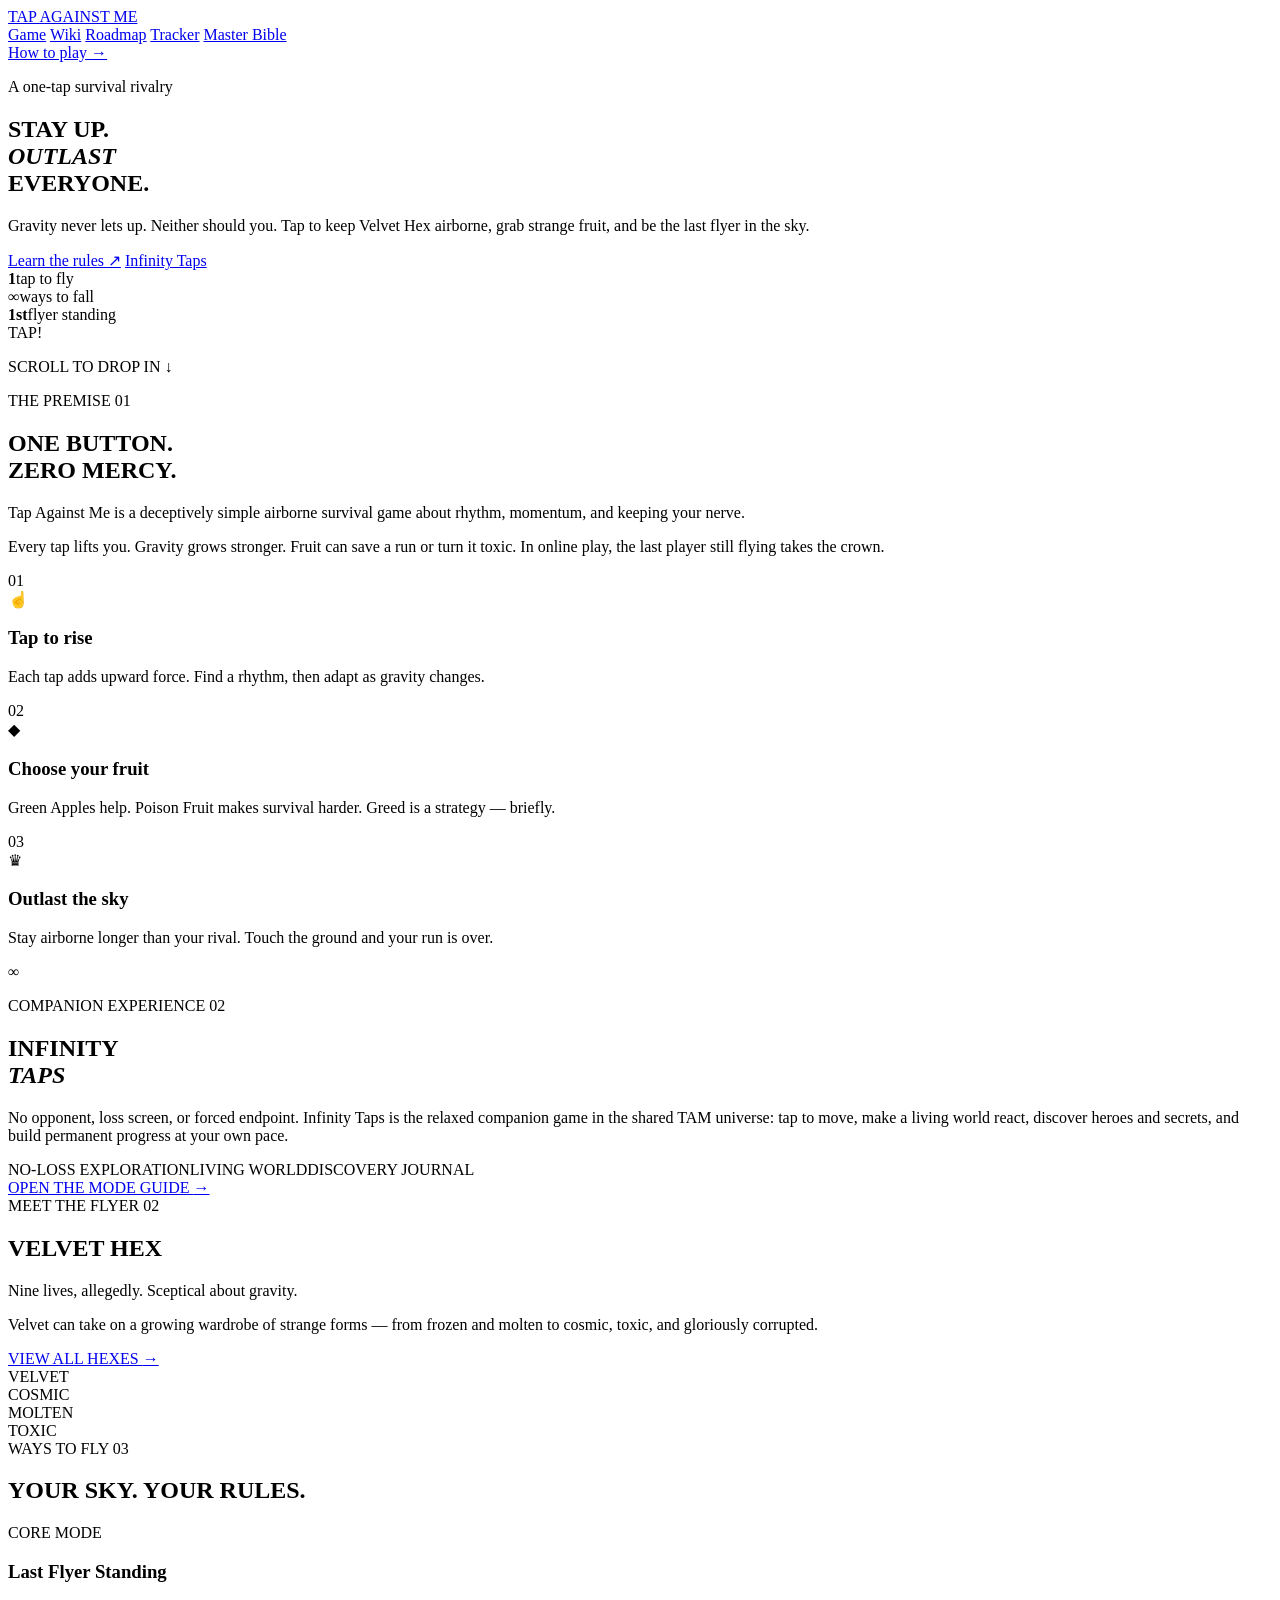
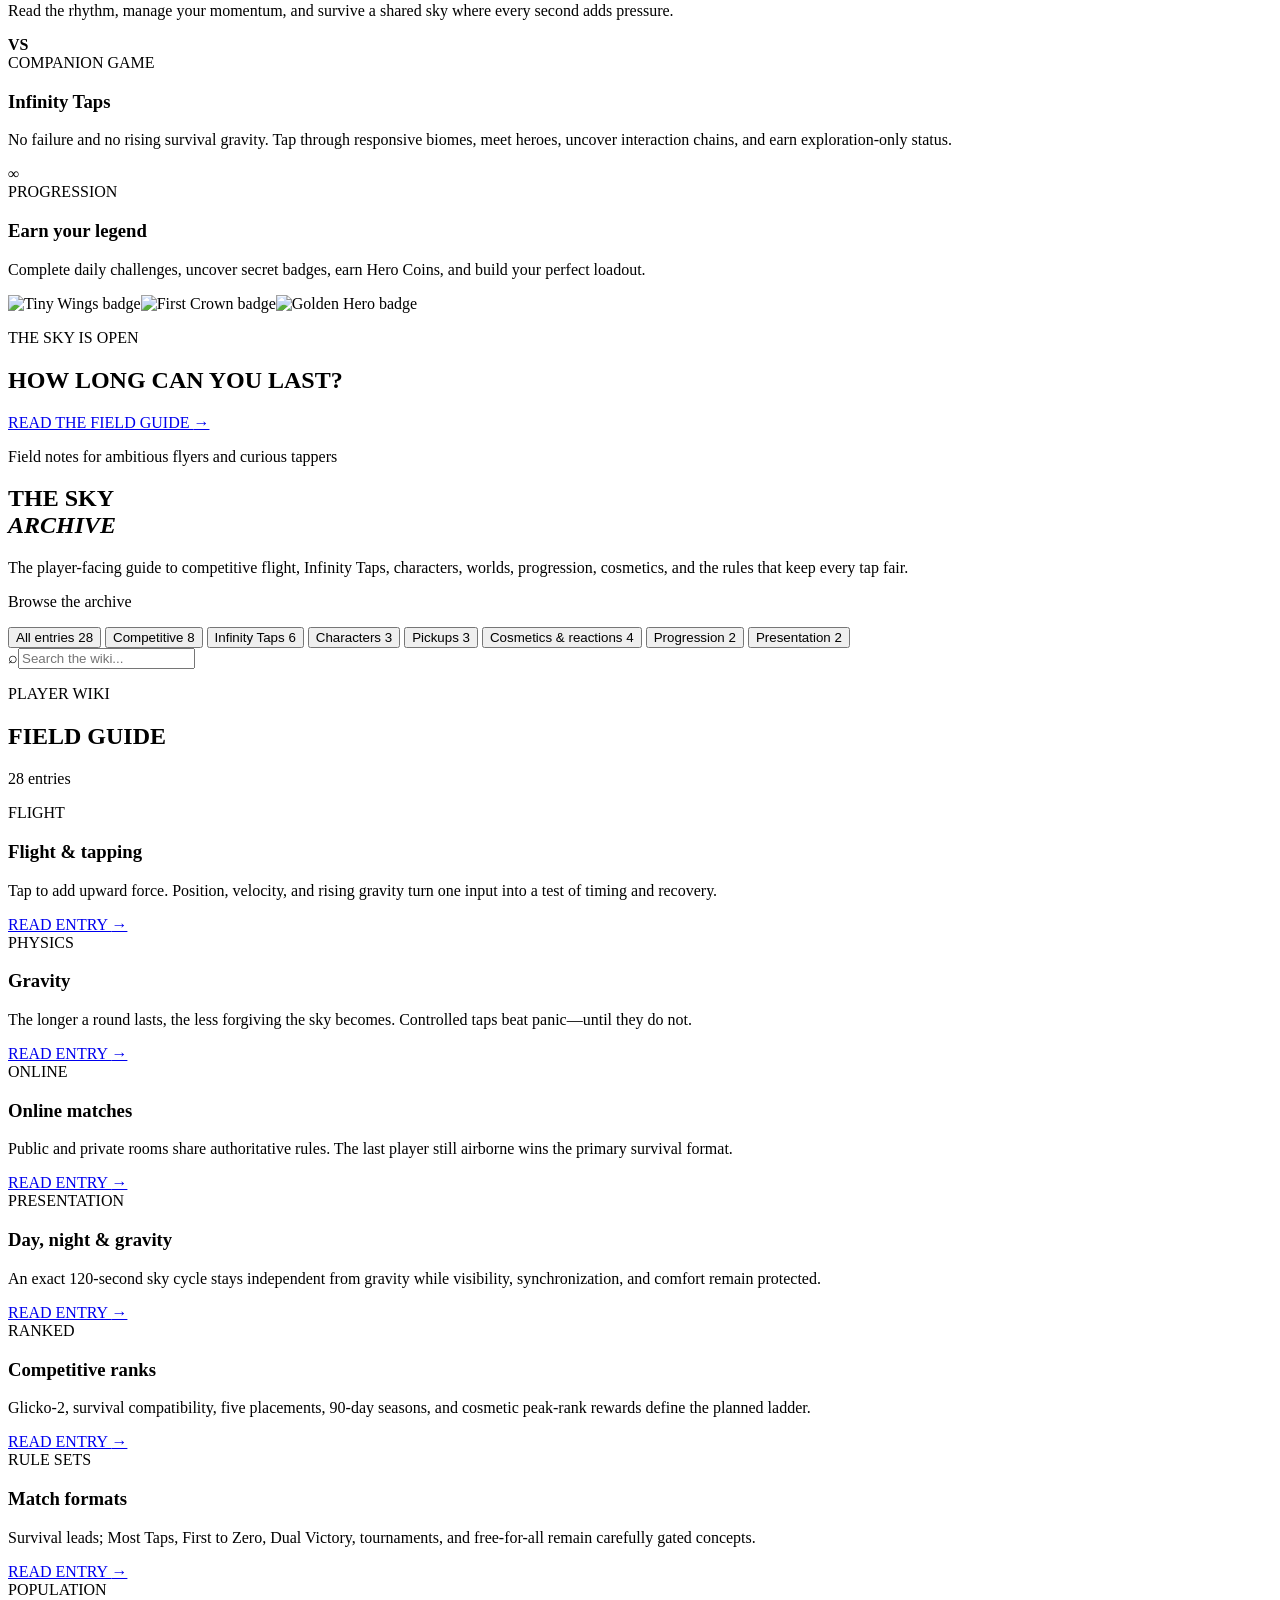
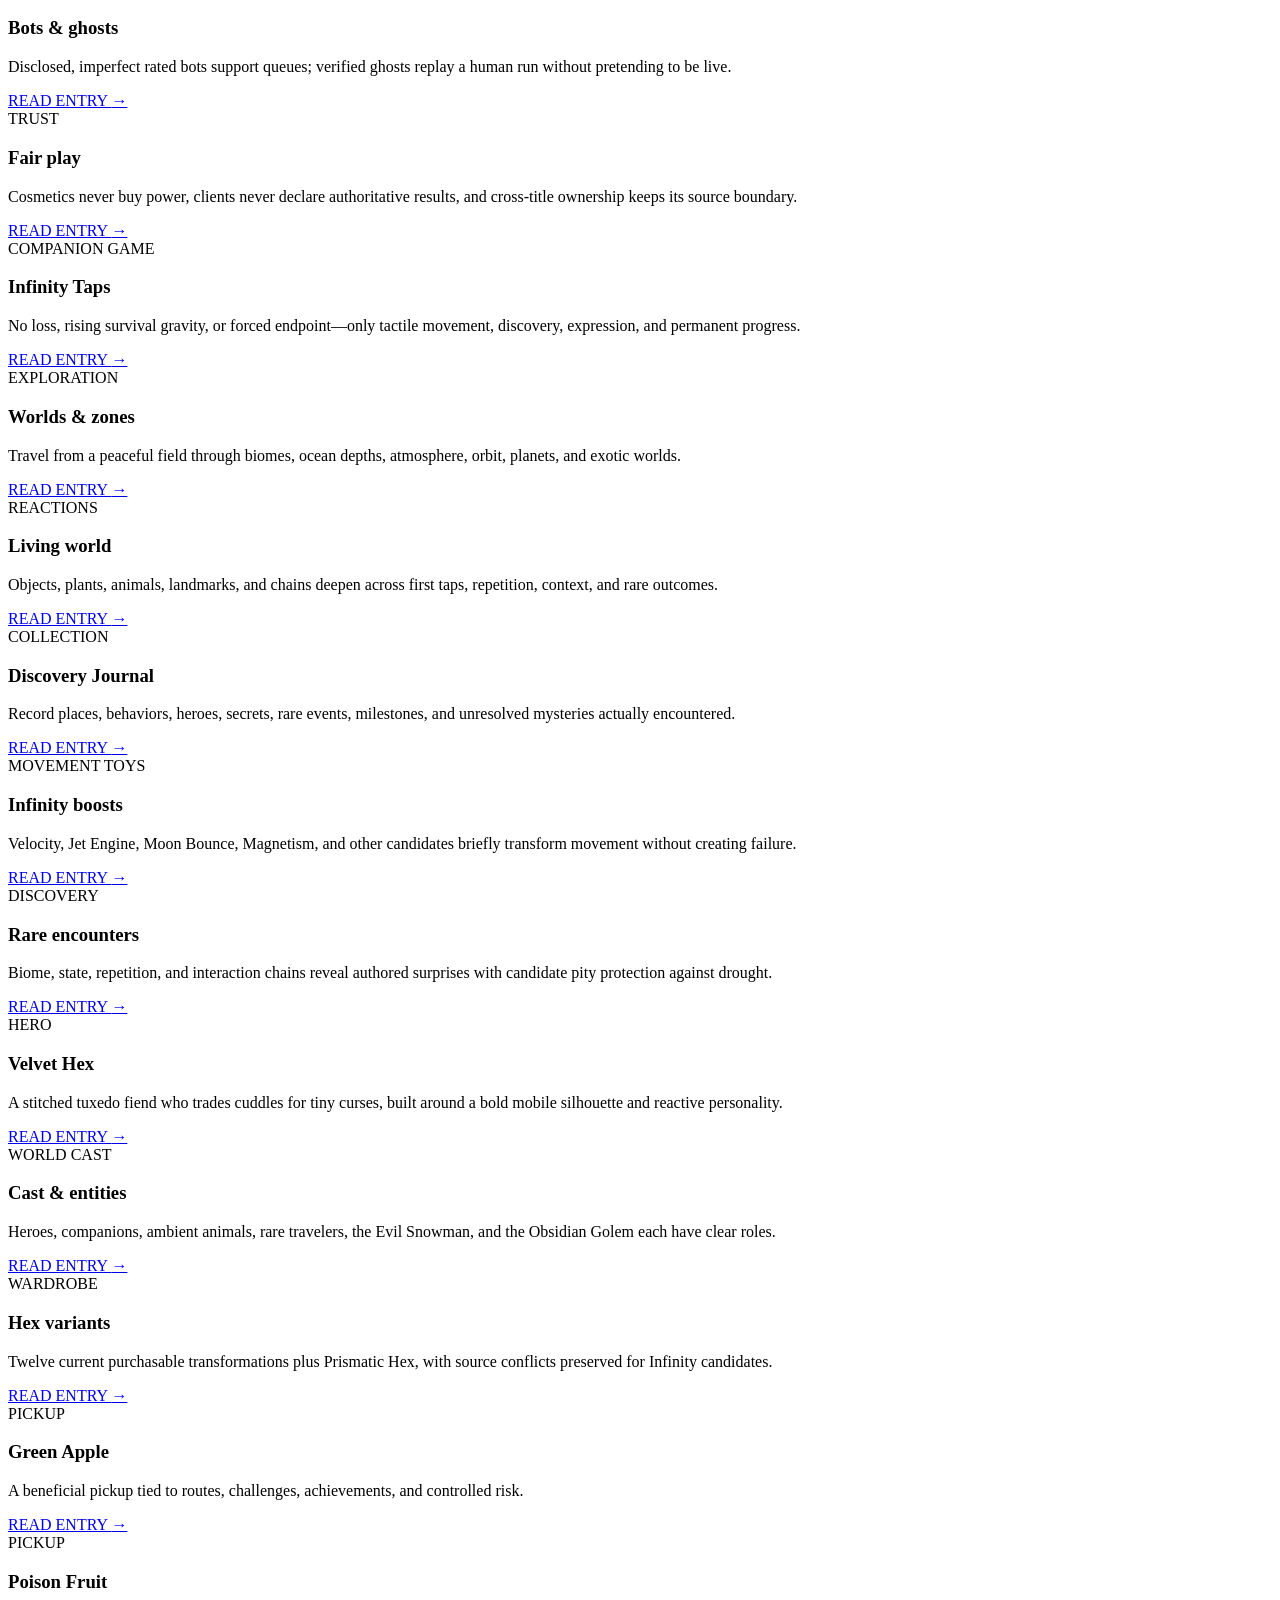
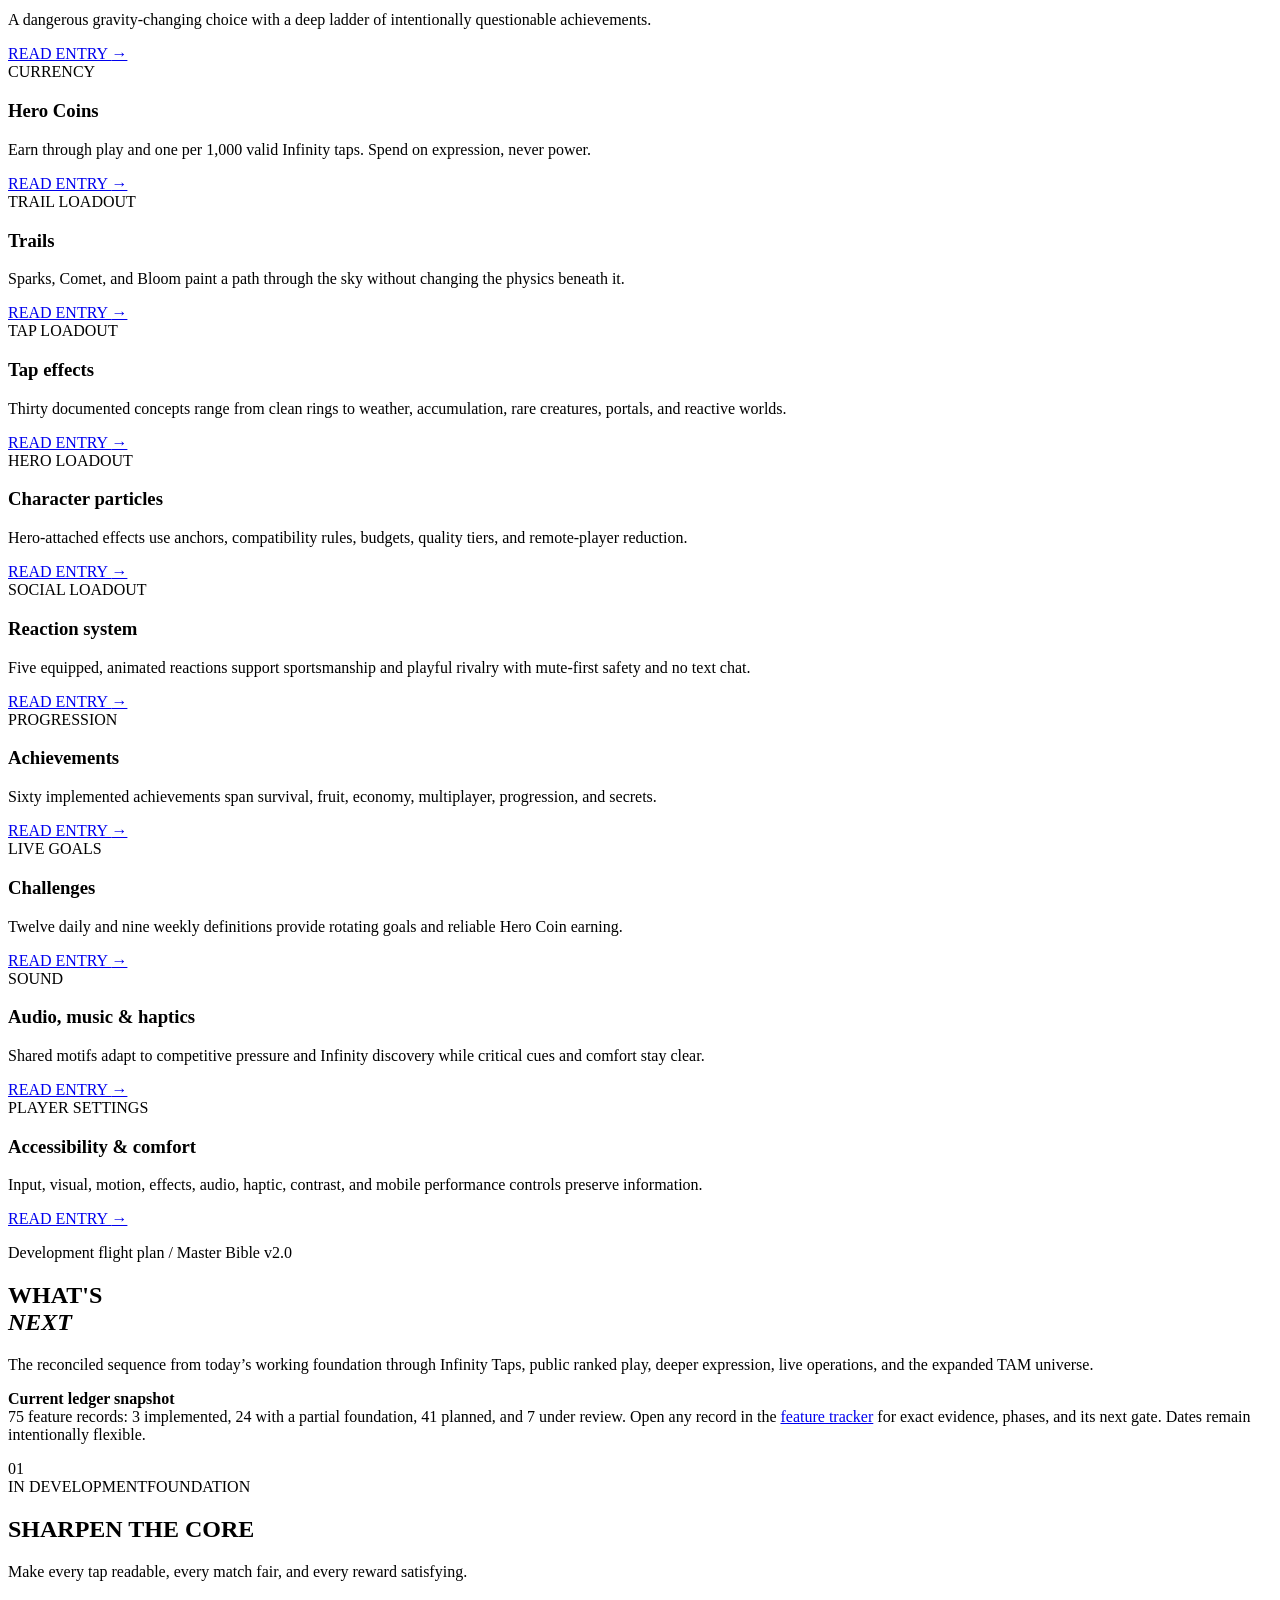
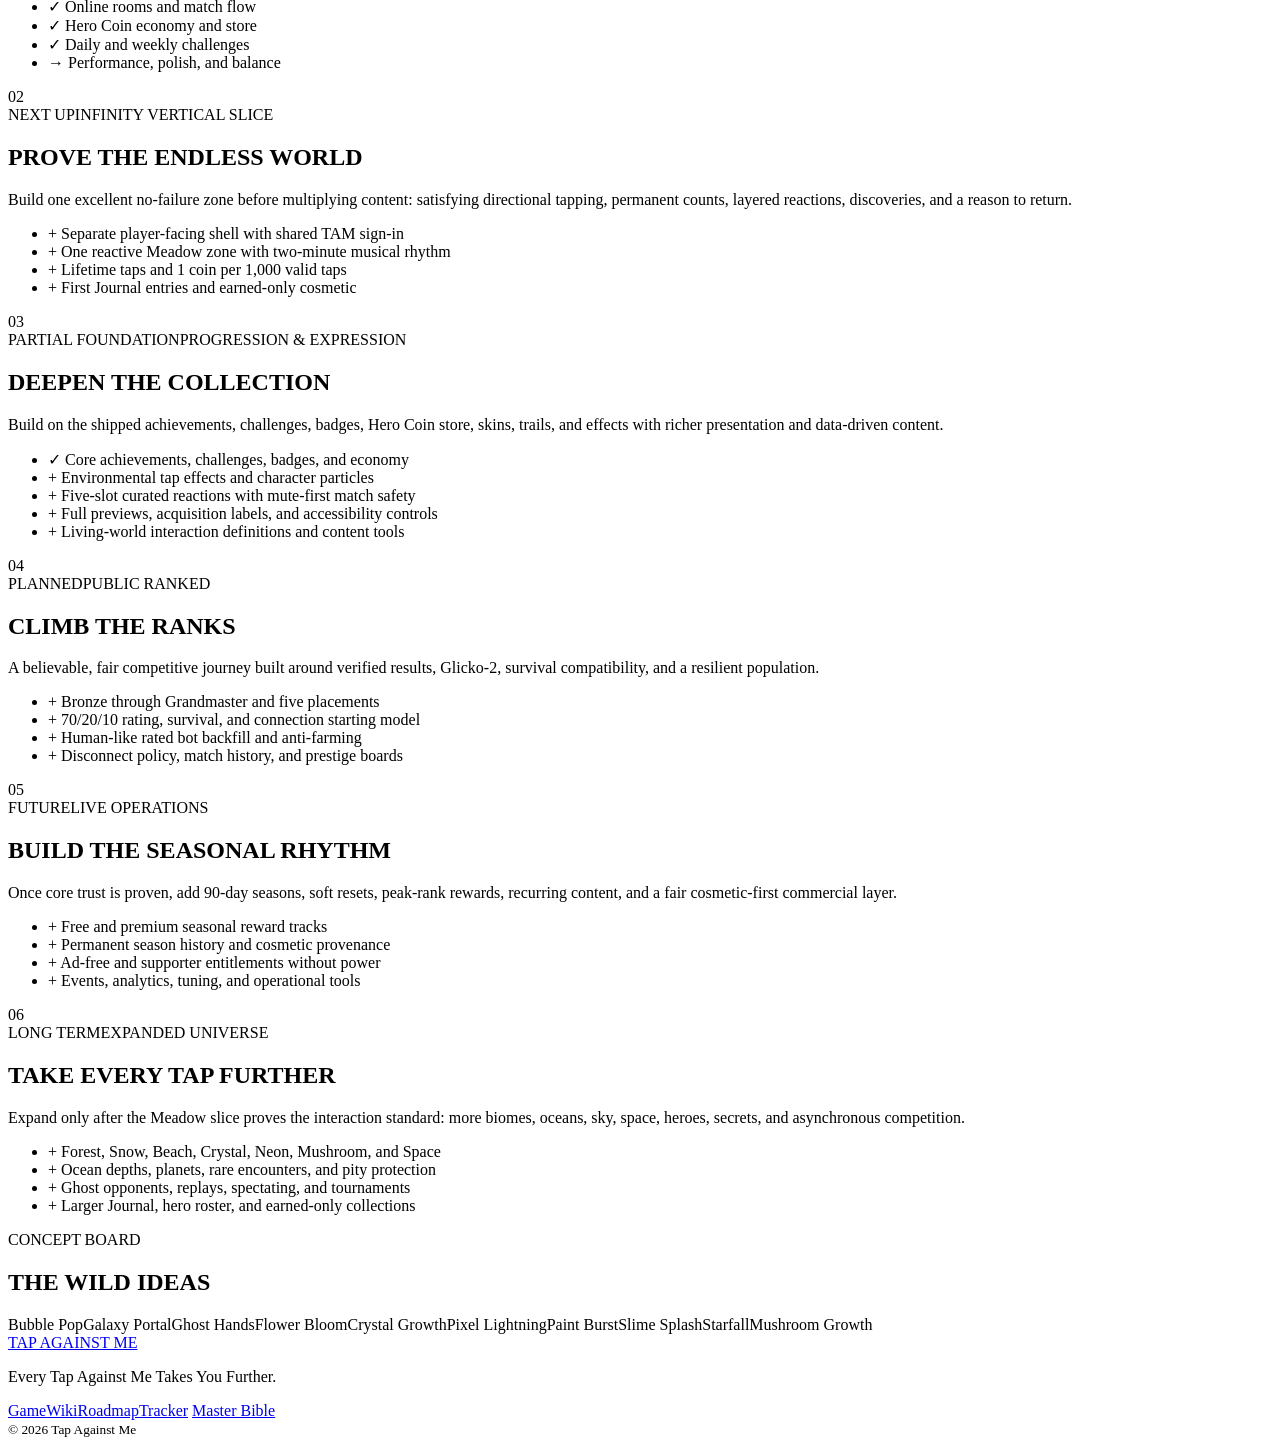
==== index.html @ 8b63040e "Add Reaction System feature Bible and tracker" ====
<!doctype html>
<html lang="en">
<head>
  <meta charset="UTF-8" />
  <meta name="viewport" content="width=device-width, initial-scale=1.0" />
  <meta name="theme-color" content="#251546" />
  <meta name="description" content="Tap Against Me — stay airborne, outlast your rivals, and make every tap count." />
  <title>Tap Against Me — Official Game Guide</title>
  <link rel="icon" href="assets/icon.svg" />
  <link rel="stylesheet" href="styles.css" />
</head>
<body>
  <header class="site-header">
    <a class="brand" href="#overview" aria-label="Tap Against Me home">
      <span class="brand-mark"><span class="mini-hex"></span></span>
      <span>TAP AGAINST ME</span>
    </a>
    <nav aria-label="Primary navigation">
      <a href="#overview" data-route>Game</a>
      <a href="#wiki" data-route>Wiki</a>
      <a href="#roadmap" data-route>Roadmap</a>
      <a href="reference.html">Tracker</a>
      <a href="bible.html">Master Bible</a>
    </nav>
    <a class="header-cta" href="#how-to-play">How to play <span>→</span></a>
  </header>

  <main>
    <section class="page active" id="overview" data-page>
      <div class="hero">
        <div class="pixel-stars" aria-hidden="true"></div>
        <div class="hero-copy">
          <p class="eyebrow"><span></span> A one-tap survival rivalry</p>
          <h1>STAY UP.<br><em>OUTLAST</em><br>EVERYONE.</h1>
          <p class="hero-deck">Gravity never lets up. Neither should you. Tap to keep Velvet Hex airborne, grab strange fruit, and be the last flyer in the sky.</p>
          <div class="hero-actions">
            <a class="btn primary" href="#how-to-play">Learn the rules <span>↗</span></a>
            <a class="btn ghost" href="wiki/infinity-taps.html">Infinity Taps</a>
          </div>
          <div class="micro-stats">
            <div><strong>1</strong><span>tap to fly</span></div>
            <div><strong>∞</strong><span>ways to fall</span></div>
            <div><strong>1st</strong><span>flyer standing</span></div>
          </div>
        </div>
        <div class="hero-stage" aria-label="Velvet Hex flying above the hills">
          <div class="sun"></div>
          <div class="flight-ring ring-one"></div><div class="flight-ring ring-two"></div>
          <div class="hero-hex"></div>
          <div class="pickup apple"></div><div class="pickup poison"></div>
          <span class="tap-label">TAP!</span>
        </div>
        <p class="scroll-note">SCROLL TO DROP IN <span>↓</span></p>
      </div>

      <section class="section intro" id="how-to-play">
        <div class="section-kicker">THE PREMISE <span>01</span></div>
        <div class="intro-grid">
          <h2>ONE BUTTON.<br><span>ZERO MERCY.</span></h2>
          <div>
            <p class="lead">Tap Against Me is a deceptively simple airborne survival game about rhythm, momentum, and keeping your nerve.</p>
            <p>Every tap lifts you. Gravity grows stronger. Fruit can save a run or turn it toxic. In online play, the last player still flying takes the crown.</p>
          </div>
        </div>
        <div class="rule-cards">
          <article><span class="rule-num">01</span><div class="rule-icon tap-icon">☝</div><h3>Tap to rise</h3><p>Each tap adds upward force. Find a rhythm, then adapt as gravity changes.</p></article>
          <article><span class="rule-num">02</span><div class="rule-icon fruit-icon">◆</div><h3>Choose your fruit</h3><p>Green Apples help. Poison Fruit makes survival harder. Greed is a strategy — briefly.</p></article>
          <article><span class="rule-num">03</span><div class="rule-icon crown-icon">♛</div><h3>Outlast the sky</h3><p>Stay airborne longer than your rival. Touch the ground and your run is over.</p></article>
        </div>
      </section>

      <section class="infinity-feature">
        <div class="infinity-symbol">∞</div>
        <div class="infinity-copy">
          <p class="section-kicker light">COMPANION EXPERIENCE <span>02</span></p>
          <h2>INFINITY<br><em>TAPS</em></h2>
          <p>No opponent, loss screen, or forced endpoint. Infinity Taps is the relaxed companion game in the shared TAM universe: tap to move, make a living world react, discover heroes and secrets, and build permanent progress at your own pace.</p>
          <div class="infinity-points"><span>NO-LOSS EXPLORATION</span><span>LIVING WORLD</span><span>DISCOVERY JOURNAL</span></div>
          <a class="btn infinity-btn" href="wiki/infinity-taps.html">OPEN THE MODE GUIDE <span>→</span></a>
        </div>
        <div class="infinity-art"><div class="infinity-hex"></div><span class="orbit orbit-a"></span><span class="orbit orbit-b"></span></div>
      </section>

      <section class="section world-section">
        <div class="world-copy">
          <div class="section-kicker light">MEET THE FLYER <span>02</span></div>
          <h2>VELVET HEX</h2>
          <p>Nine lives, allegedly. Sceptical about gravity.</p>
          <p>Velvet can take on a growing wardrobe of strange forms — from frozen and molten to cosmic, toxic, and gloriously corrupted.</p>
          <a href="#wiki" class="text-link">VIEW ALL HEXES <span>→</span></a>
        </div>
        <div class="skin-parade" aria-label="Velvet Hex skin variants">
          <div class="skin-card active-skin"><div class="skin default"></div><span>VELVET</span></div>
          <div class="skin-card"><div class="skin cosmic"></div><span>COSMIC</span></div>
          <div class="skin-card"><div class="skin molten"></div><span>MOLTEN</span></div>
          <div class="skin-card"><div class="skin toxic"></div><span>TOXIC</span></div>
        </div>
      </section>

      <section class="section features">
        <div class="section-kicker">WAYS TO FLY <span>03</span></div>
        <h2>YOUR SKY. <span>YOUR RULES.</span></h2>
        <div class="feature-grid">
          <article class="feature-main"><span class="tag">CORE MODE</span><h3>Last Flyer Standing</h3><p>Read the rhythm, manage your momentum, and survive a shared sky where every second adds pressure.</p><div class="versus"><div class="skin default"></div><b>VS</b><div class="skin arcade"></div></div></article>
          <article><span class="tag">COMPANION GAME</span><h3>Infinity Taps</h3><p>No failure and no rising survival gravity. Tap through responsive biomes, meet heroes, uncover interaction chains, and earn exploration-only status.</p><span class="big-glyph">∞</span></article>
          <article><span class="tag">PROGRESSION</span><h3>Earn your legend</h3><p>Complete daily challenges, uncover secret badges, earn Hero Coins, and build your perfect loadout.</p><div class="badge-row"><img src="assets/badges/badge_tiny_wings.png" alt="Tiny Wings badge"><img src="assets/badges/badge_first_crown.png" alt="First Crown badge"><img src="assets/badges/badge_golden_hero.png" alt="Golden Hero badge"></div></article>
        </div>
      </section>
      <section class="cta-band"><p>THE SKY IS OPEN</p><h2>HOW LONG CAN YOU LAST?</h2><a class="btn primary" href="#wiki">READ THE FIELD GUIDE <span>→</span></a></section>
    </section>

    <section class="page" id="wiki" data-page>
      <div class="sub-hero wiki-hero"><p class="eyebrow"><span></span> Field notes for ambitious flyers and curious tappers</p><h1>THE SKY<br><em>ARCHIVE</em></h1><p>The player-facing guide to competitive flight, Infinity Taps, characters, worlds, progression, cosmetics, and the rules that keep every tap fair.</p></div>
      <div class="wiki-layout">
        <aside class="wiki-sidebar">
          <p class="sidebar-label">Browse the archive</p>
          <button class="wiki-filter active" data-filter="all">All entries <span>28</span></button>
          <button class="wiki-filter" data-filter="competitive">Competitive <span>8</span></button>
          <button class="wiki-filter" data-filter="infinity">Infinity Taps <span>6</span></button>
          <button class="wiki-filter" data-filter="characters">Characters <span>3</span></button>
          <button class="wiki-filter" data-filter="items">Pickups <span>3</span></button>
          <button class="wiki-filter" data-filter="cosmetics">Cosmetics & reactions <span>4</span></button>
          <button class="wiki-filter" data-filter="progression">Progression <span>2</span></button>
          <button class="wiki-filter" data-filter="presentation">Presentation <span>2</span></button>
        </aside>
        <section class="wiki-content">
          <label class="search-box"><span>⌕</span><input id="wiki-search" type="search" placeholder="Search the wiki..." autocomplete="off"></label>
          <div class="wiki-heading"><div><p class="section-kicker">PLAYER WIKI</p><h2>FIELD GUIDE</h2></div><p id="result-count">28 entries</p></div>
          <div class="wiki-grid" id="wiki-grid">
            <article data-category="competitive"><span class="entry-type">FLIGHT</span><h3>Flight & tapping</h3><p>Tap to add upward force. Position, velocity, and rising gravity turn one input into a test of timing and recovery.</p><a href="wiki/flight-and-tapping.html">READ ENTRY <span>→</span></a></article>
            <article data-category="competitive"><span class="entry-type">PHYSICS</span><h3>Gravity</h3><p>The longer a round lasts, the less forgiving the sky becomes. Controlled taps beat panic—until they do not.</p><a href="wiki/gravity.html">READ ENTRY <span>→</span></a></article>
            <article data-category="competitive"><span class="entry-type">ONLINE</span><h3>Online matches</h3><p>Public and private rooms share authoritative rules. The last player still airborne wins the primary survival format.</p><a href="wiki/online-matches.html">READ ENTRY <span>→</span></a></article>
            <article data-category="competitive"><span class="entry-type">PRESENTATION</span><h3>Day, night & gravity</h3><p>An exact 120-second sky cycle stays independent from gravity while visibility, synchronization, and comfort remain protected.</p><a href="wiki/day-night-cycle.html">READ ENTRY <span>→</span></a></article>
            <article data-category="competitive"><span class="entry-type">RANKED</span><h3>Competitive ranks</h3><p>Glicko-2, survival compatibility, five placements, 90-day seasons, and cosmetic peak-rank rewards define the planned ladder.</p><a href="wiki/competitive-ranks.html">READ ENTRY <span>→</span></a></article>
            <article data-category="competitive"><span class="entry-type">RULE SETS</span><h3>Match formats</h3><p>Survival leads; Most Taps, First to Zero, Dual Victory, tournaments, and free-for-all remain carefully gated concepts.</p><a href="wiki/match-formats.html">READ ENTRY <span>→</span></a></article>
            <article data-category="competitive"><span class="entry-type">POPULATION</span><h3>Bots & ghosts</h3><p>Disclosed, imperfect rated bots support queues; verified ghosts replay a human run without pretending to be live.</p><a href="wiki/bots-and-ghosts.html">READ ENTRY <span>→</span></a></article>
            <article data-category="competitive"><span class="entry-type">TRUST</span><h3>Fair play</h3><p>Cosmetics never buy power, clients never declare authoritative results, and cross-title ownership keeps its source boundary.</p><a href="wiki/fair-play.html">READ ENTRY <span>→</span></a></article>
            <article data-category="infinity"><span class="entry-type">COMPANION GAME</span><h3>Infinity Taps</h3><p>No loss, rising survival gravity, or forced endpoint—only tactile movement, discovery, expression, and permanent progress.</p><a href="wiki/infinity-taps.html">READ ENTRY <span>→</span></a></article>
            <article data-category="infinity"><span class="entry-type">EXPLORATION</span><h3>Worlds & zones</h3><p>Travel from a peaceful field through biomes, ocean depths, atmosphere, orbit, planets, and exotic worlds.</p><a href="wiki/infinity-worlds.html">READ ENTRY <span>→</span></a></article>
            <article data-category="infinity"><span class="entry-type">REACTIONS</span><h3>Living world</h3><p>Objects, plants, animals, landmarks, and chains deepen across first taps, repetition, context, and rare outcomes.</p><a href="wiki/living-world.html">READ ENTRY <span>→</span></a></article>
            <article data-category="infinity"><span class="entry-type">COLLECTION</span><h3>Discovery Journal</h3><p>Record places, behaviors, heroes, secrets, rare events, milestones, and unresolved mysteries actually encountered.</p><a href="wiki/discovery-journal.html">READ ENTRY <span>→</span></a></article>
            <article data-category="infinity"><span class="entry-type">MOVEMENT TOYS</span><h3>Infinity boosts</h3><p>Velocity, Jet Engine, Moon Bounce, Magnetism, and other candidates briefly transform movement without creating failure.</p><a href="wiki/infinity-boosts.html">READ ENTRY <span>→</span></a></article>
            <article data-category="infinity"><span class="entry-type">DISCOVERY</span><h3>Rare encounters</h3><p>Biome, state, repetition, and interaction chains reveal authored surprises with candidate pity protection against drought.</p><a href="wiki/rare-encounters.html">READ ENTRY <span>→</span></a></article>
            <article data-category="characters"><span class="entry-type">HERO</span><h3>Velvet Hex</h3><p>A stitched tuxedo fiend who trades cuddles for tiny curses, built around a bold mobile silhouette and reactive personality.</p><a href="wiki/velvet-hex.html">READ ENTRY <span>→</span></a></article>
            <article data-category="characters"><span class="entry-type">WORLD CAST</span><h3>Cast & entities</h3><p>Heroes, companions, ambient animals, rare travelers, the Evil Snowman, and the Obsidian Golem each have clear roles.</p><a href="wiki/cast-and-entities.html">READ ENTRY <span>→</span></a></article>
            <article data-category="characters"><span class="entry-type">WARDROBE</span><h3>Hex variants</h3><p>Twelve current purchasable transformations plus Prismatic Hex, with source conflicts preserved for Infinity candidates.</p><a href="wiki/hex-variants.html">READ ENTRY <span>→</span></a></article>
            <article data-category="items" class="visual-entry"><div class="sheet-item apple-item"></div><span class="entry-type">PICKUP</span><h3>Green Apple</h3><p>A beneficial pickup tied to routes, challenges, achievements, and controlled risk.</p><a href="wiki/green-apple.html">READ ENTRY <span>→</span></a></article>
            <article data-category="items" class="visual-entry"><div class="sheet-item poison-item"></div><span class="entry-type">PICKUP</span><h3>Poison Fruit</h3><p>A dangerous gravity-changing choice with a deep ladder of intentionally questionable achievements.</p><a href="wiki/poison-fruit.html">READ ENTRY <span>→</span></a></article>
            <article data-category="items" class="visual-entry"><div class="sheet-item token-item"></div><span class="entry-type">CURRENCY</span><h3>Hero Coins</h3><p>Earn through play and one per 1,000 valid Infinity taps. Spend on expression, never power.</p><a href="wiki/hero-coins.html">READ ENTRY <span>→</span></a></article>
            <article data-category="cosmetics"><span class="entry-type">TRAIL LOADOUT</span><h3>Trails</h3><p>Sparks, Comet, and Bloom paint a path through the sky without changing the physics beneath it.</p><a href="wiki/trails.html">READ ENTRY <span>→</span></a></article>
            <article data-category="cosmetics"><span class="entry-type">TAP LOADOUT</span><h3>Tap effects</h3><p>Thirty documented concepts range from clean rings to weather, accumulation, rare creatures, portals, and reactive worlds.</p><a href="wiki/tap-effects.html">READ ENTRY <span>→</span></a></article>
            <article data-category="cosmetics"><span class="entry-type">HERO LOADOUT</span><h3>Character particles</h3><p>Hero-attached effects use anchors, compatibility rules, budgets, quality tiers, and remote-player reduction.</p><a href="wiki/character-particles.html">READ ENTRY <span>→</span></a></article>
            <article data-category="cosmetics"><span class="entry-type">SOCIAL LOADOUT</span><h3>Reaction system</h3><p>Five equipped, animated reactions support sportsmanship and playful rivalry with mute-first safety and no text chat.</p><a href="wiki/reactions.html">READ ENTRY <span>→</span></a></article>
            <article data-category="progression"><span class="entry-type">PROGRESSION</span><h3>Achievements</h3><p>Sixty implemented achievements span survival, fruit, economy, multiplayer, progression, and secrets.</p><a href="wiki/achievements.html">READ ENTRY <span>→</span></a></article>
            <article data-category="progression"><span class="entry-type">LIVE GOALS</span><h3>Challenges</h3><p>Twelve daily and nine weekly definitions provide rotating goals and reliable Hero Coin earning.</p><a href="wiki/challenges.html">READ ENTRY <span>→</span></a></article>
            <article data-category="presentation"><span class="entry-type">SOUND</span><h3>Audio, music & haptics</h3><p>Shared motifs adapt to competitive pressure and Infinity discovery while critical cues and comfort stay clear.</p><a href="wiki/audio-and-haptics.html">READ ENTRY <span>→</span></a></article>
            <article data-category="presentation"><span class="entry-type">PLAYER SETTINGS</span><h3>Accessibility & comfort</h3><p>Input, visual, motion, effects, audio, haptic, contrast, and mobile performance controls preserve information.</p><a href="wiki/accessibility.html">READ ENTRY <span>→</span></a></article>
          </div>
          <p class="no-results" hidden>No field notes match that search.</p>
        </section>
      </div>
    </section>

    <section class="page" id="roadmap" data-page>
      <div class="sub-hero roadmap-hero"><p class="eyebrow"><span></span> Development flight plan / Master Bible v2.0</p><h1>WHAT'S<br><em>NEXT</em></h1><p>The reconciled sequence from today’s working foundation through Infinity Taps, public ranked play, deeper expression, live operations, and the expanded TAM universe.</p></div>
      <section class="roadmap-section">
        <div class="roadmap-note"><span class="pulse-dot"></span><p><strong>Current ledger snapshot</strong><br>75 feature records: 3 implemented, 24 with a partial foundation, 41 planned, and 7 under review. Open any record in the <a href="reference.html">feature tracker</a> for exact evidence, phases, and its next gate. Dates remain intentionally flexible.</p></div>
        <div class="timeline">
          <article class="road-phase current">
            <div class="phase-rail"><span>01</span></div><div class="phase-body"><div class="phase-meta"><span class="status live">IN DEVELOPMENT</span><span>FOUNDATION</span></div><h2>SHARPEN THE CORE</h2><p>Make every tap readable, every match fair, and every reward satisfying.</p><ul><li><span>✓</span> Online rooms and match flow</li><li><span>✓</span> Hero Coin economy and store</li><li><span>✓</span> Daily and weekly challenges</li><li><span>→</span> Performance, polish, and balance</li></ul></div>
          </article>
          <article class="road-phase">
            <div class="phase-rail"><span>02</span></div><div class="phase-body"><div class="phase-meta"><span class="status next">NEXT UP</span><span>INFINITY VERTICAL SLICE</span></div><h2>PROVE THE ENDLESS WORLD</h2><p>Build one excellent no-failure zone before multiplying content: satisfying directional tapping, permanent counts, layered reactions, discoveries, and a reason to return.</p><ul><li><span>+</span> Separate player-facing shell with shared TAM sign-in</li><li><span>+</span> One reactive Meadow zone with two-minute musical rhythm</li><li><span>+</span> Lifetime taps and 1 coin per 1,000 valid taps</li><li><span>+</span> First Journal entries and earned-only cosmetic</li></ul></div>
          </article>
          <article class="road-phase">
            <div class="phase-rail"><span>03</span></div><div class="phase-body"><div class="phase-meta"><span class="status planned">PARTIAL FOUNDATION</span><span>PROGRESSION & EXPRESSION</span></div><h2>DEEPEN THE COLLECTION</h2><p>Build on the shipped achievements, challenges, badges, Hero Coin store, skins, trails, and effects with richer presentation and data-driven content.</p><ul><li><span>✓</span> Core achievements, challenges, badges, and economy</li><li><span>+</span> Environmental tap effects and character particles</li><li><span>+</span> Five-slot curated reactions with mute-first match safety</li><li><span>+</span> Full previews, acquisition labels, and accessibility controls</li><li><span>+</span> Living-world interaction definitions and content tools</li></ul></div>
          </article>
          <article class="road-phase future">
            <div class="phase-rail"><span>04</span></div><div class="phase-body"><div class="phase-meta"><span class="status future-tag">PLANNED</span><span>PUBLIC RANKED</span></div><h2>CLIMB THE RANKS</h2><p>A believable, fair competitive journey built around verified results, Glicko-2, survival compatibility, and a resilient population.</p><ul><li><span>+</span> Bronze through Grandmaster and five placements</li><li><span>+</span> 70/20/10 rating, survival, and connection starting model</li><li><span>+</span> Human-like rated bot backfill and anti-farming</li><li><span>+</span> Disconnect policy, match history, and prestige boards</li></ul></div>
          </article>
          <article class="road-phase future">
            <div class="phase-rail"><span>05</span></div><div class="phase-body"><div class="phase-meta"><span class="status future-tag">FUTURE</span><span>LIVE OPERATIONS</span></div><h2>BUILD THE SEASONAL RHYTHM</h2><p>Once core trust is proven, add 90-day seasons, soft resets, peak-rank rewards, recurring content, and a fair cosmetic-first commercial layer.</p><ul><li><span>+</span> Free and premium seasonal reward tracks</li><li><span>+</span> Permanent season history and cosmetic provenance</li><li><span>+</span> Ad-free and supporter entitlements without power</li><li><span>+</span> Events, analytics, tuning, and operational tools</li></ul></div>
          </article>
          <article class="road-phase future">
            <div class="phase-rail"><span>06</span></div><div class="phase-body"><div class="phase-meta"><span class="status future-tag">LONG TERM</span><span>EXPANDED UNIVERSE</span></div><h2>TAKE EVERY TAP FURTHER</h2><p>Expand only after the Meadow slice proves the interaction standard: more biomes, oceans, sky, space, heroes, secrets, and asynchronous competition.</p><ul><li><span>+</span> Forest, Snow, Beach, Crystal, Neon, Mushroom, and Space</li><li><span>+</span> Ocean depths, planets, rare encounters, and pity protection</li><li><span>+</span> Ghost opponents, replays, spectating, and tournaments</li><li><span>+</span> Larger Journal, hero roster, and earned-only collections</li></ul></div>
          </article>
        </div>
      </section>
      <section class="idea-cloud"><p class="section-kicker light">CONCEPT BOARD</p><h2>THE WILD IDEAS</h2><div><span>Bubble Pop</span><span>Galaxy Portal</span><span>Ghost Hands</span><span>Flower Bloom</span><span>Crystal Growth</span><span>Pixel Lightning</span><span>Paint Burst</span><span>Slime Splash</span><span>Starfall</span><span>Mushroom Growth</span></div></section>
    </section>
  </main>
  <footer><a class="brand" href="#overview"><span class="brand-mark"><span class="mini-hex"></span></span><span>TAP AGAINST ME</span></a><p>Every Tap Against Me Takes You Further.</p><nav><a href="#overview">Game</a><a href="#wiki">Wiki</a><a href="#roadmap">Roadmap</a><a href="reference.html">Tracker</a>
      <a href="bible.html">Master Bible</a></nav><small>© 2026 Tap Against Me</small></footer>
  <script src="app.js"></script>
</body>
</html>
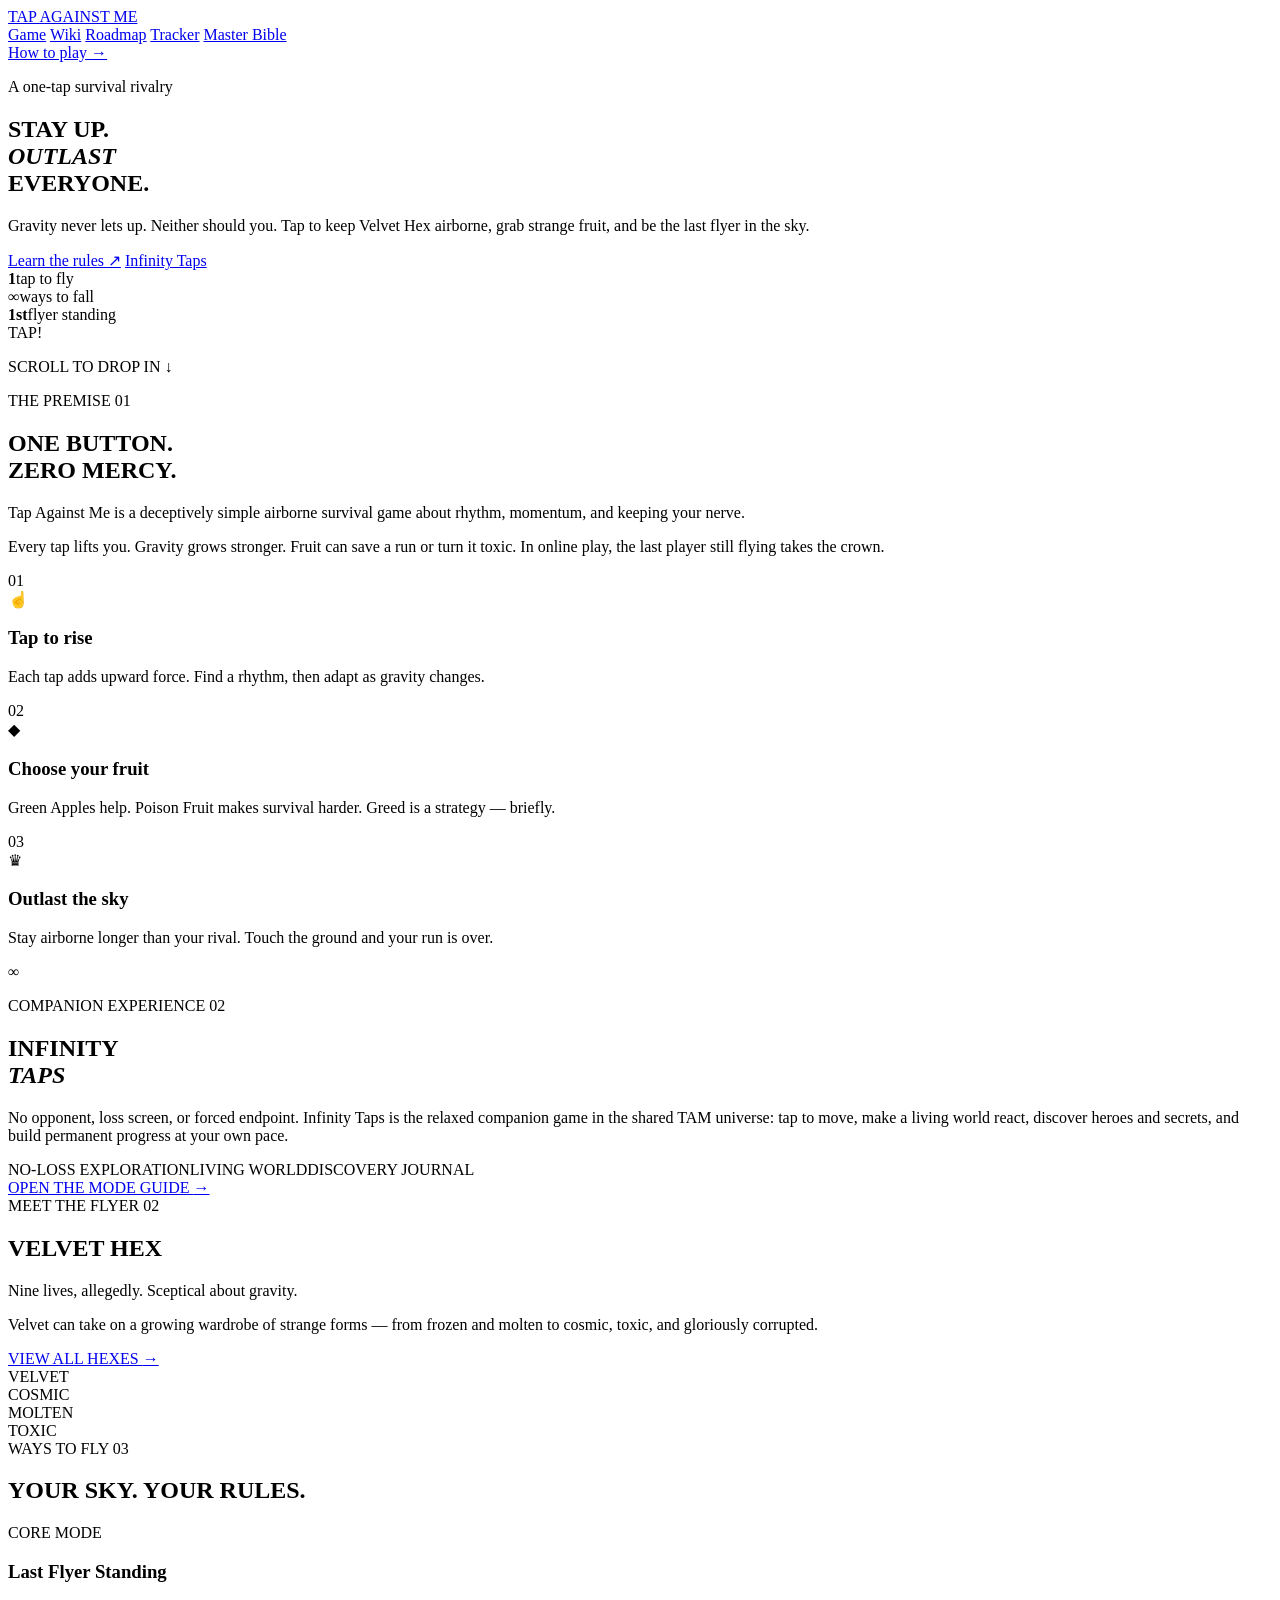
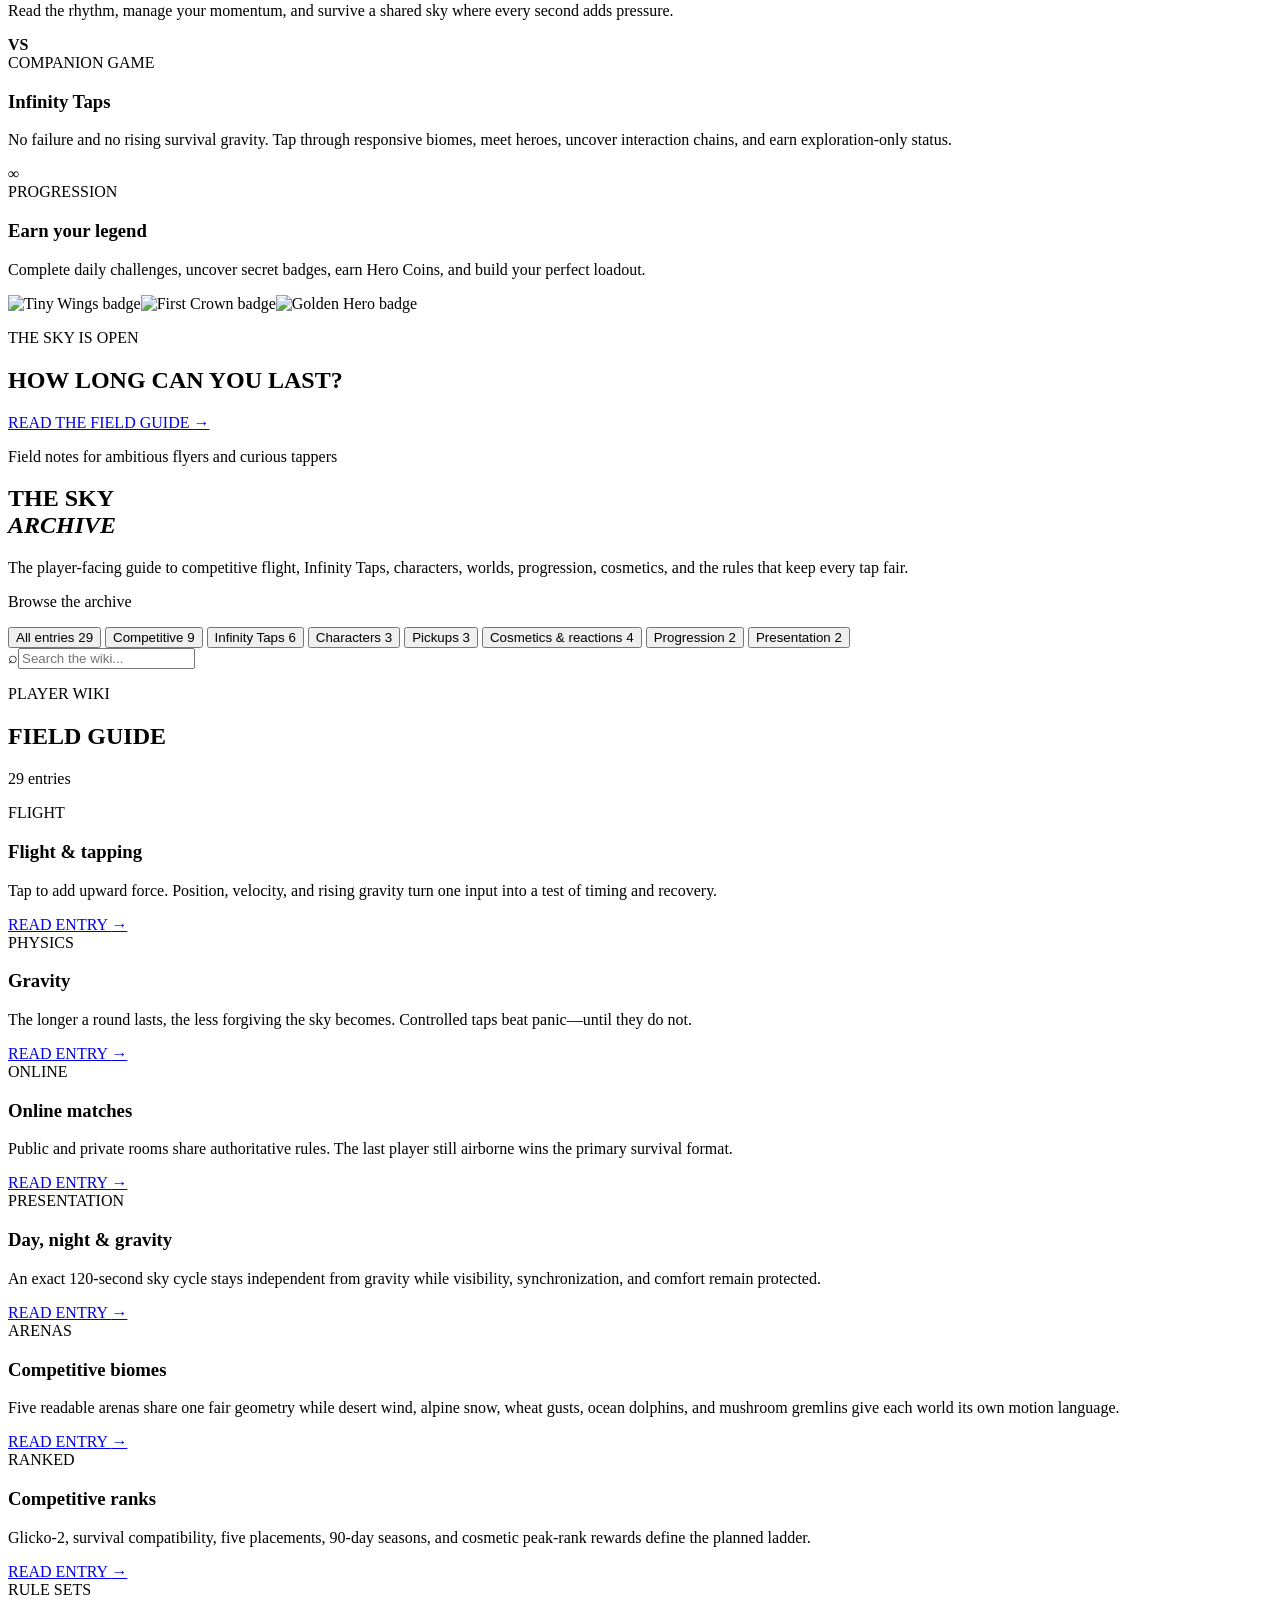
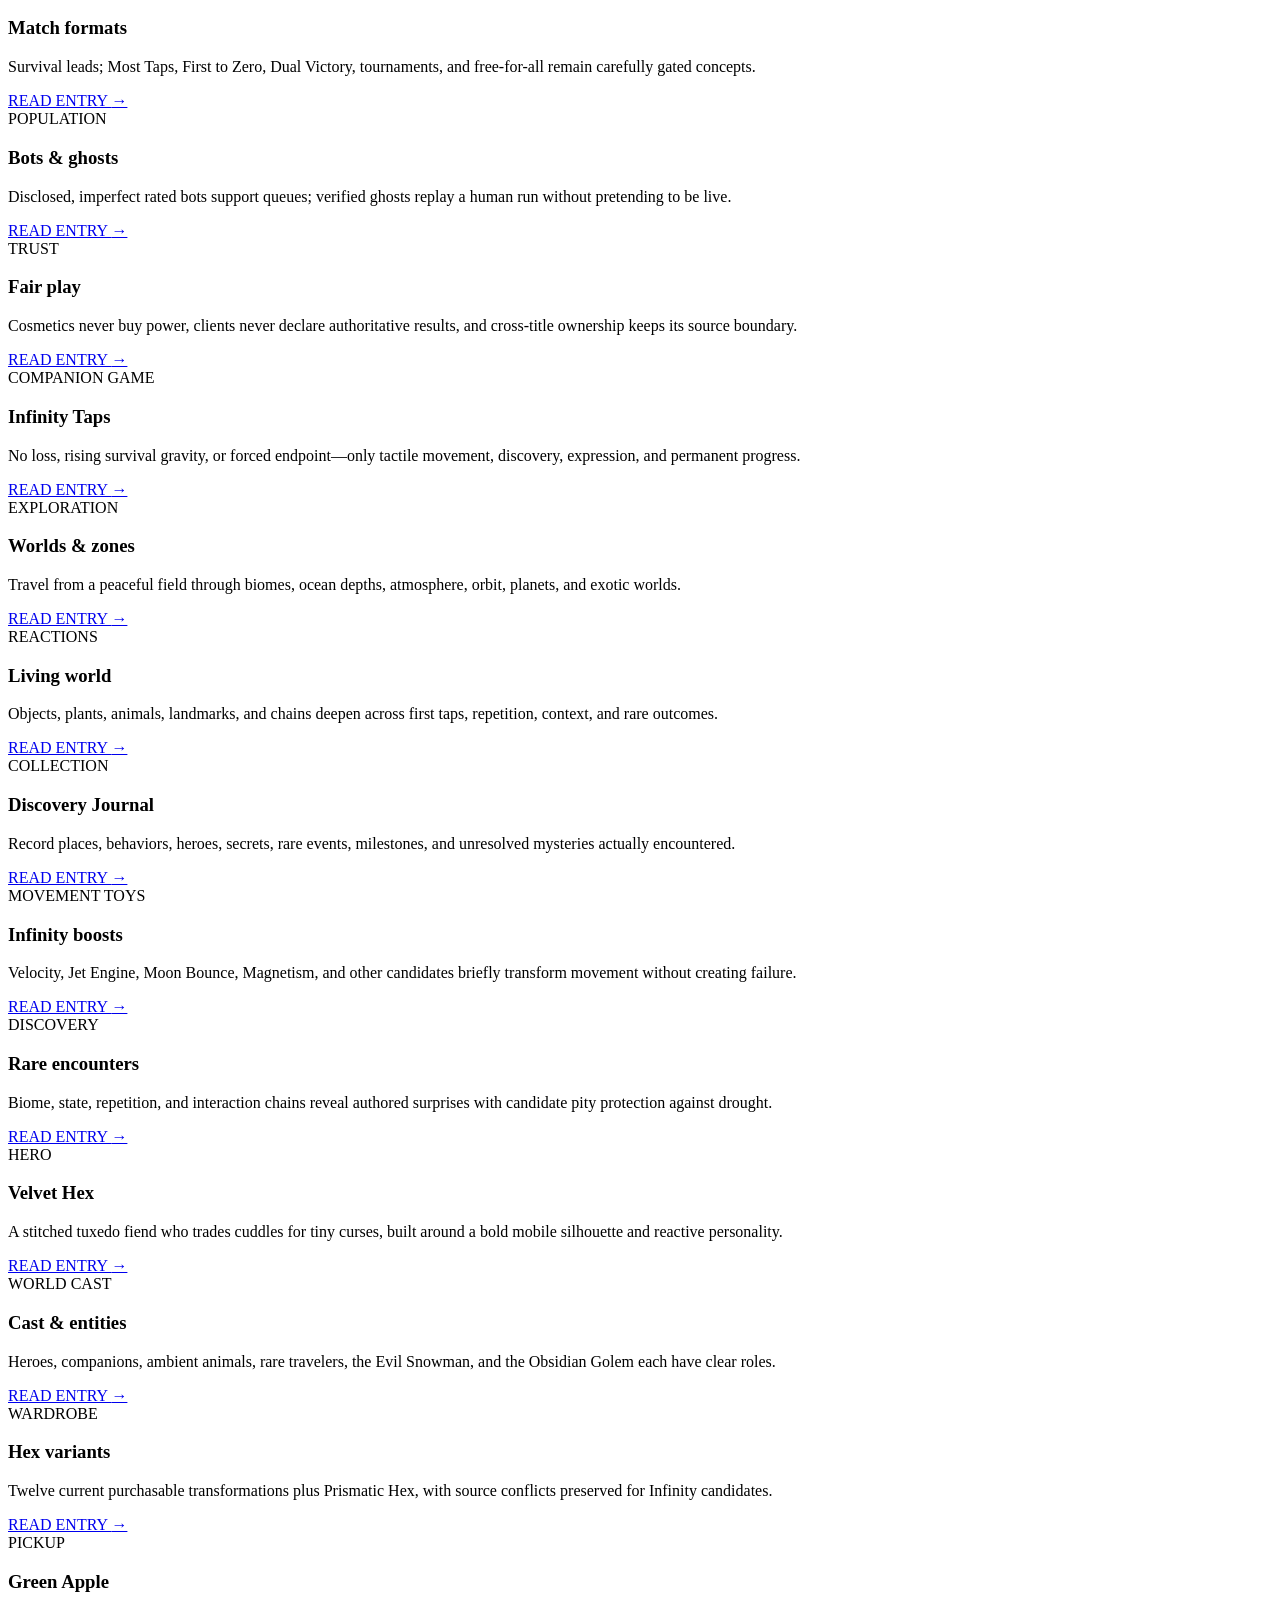
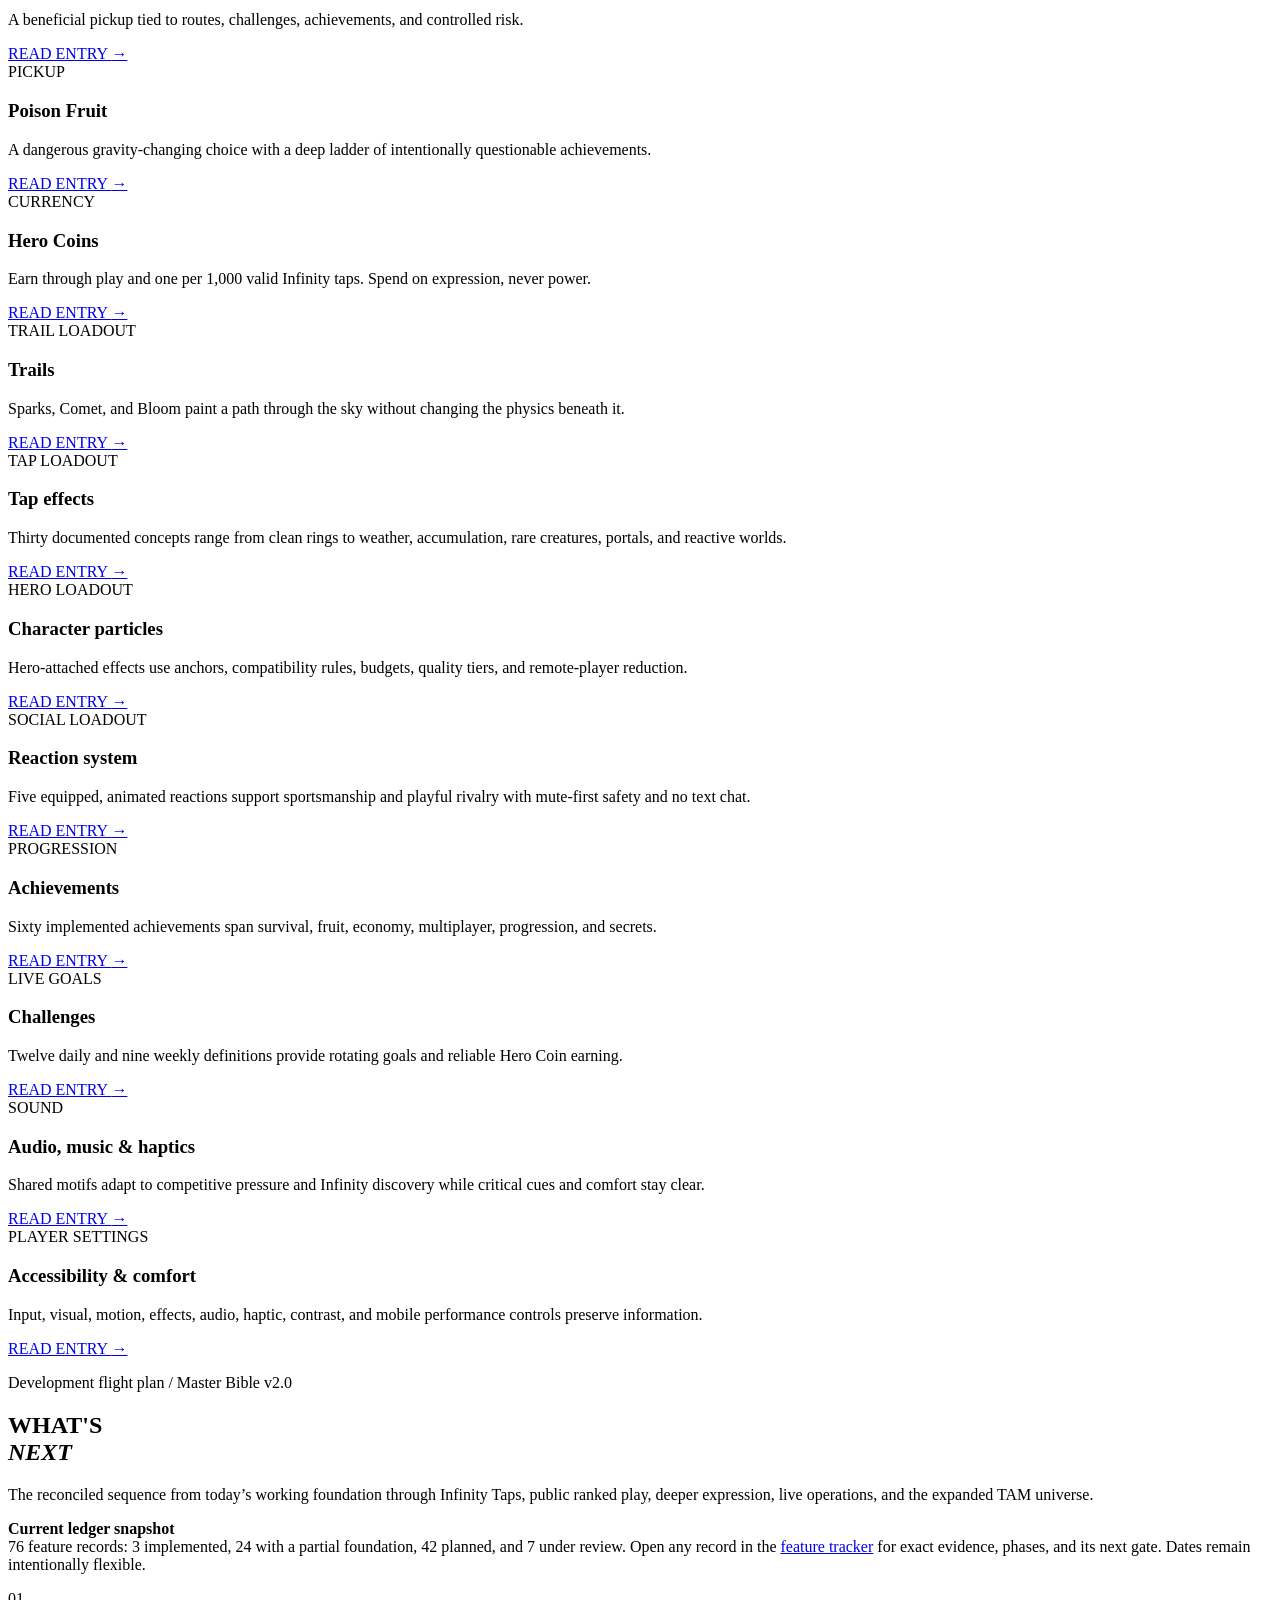
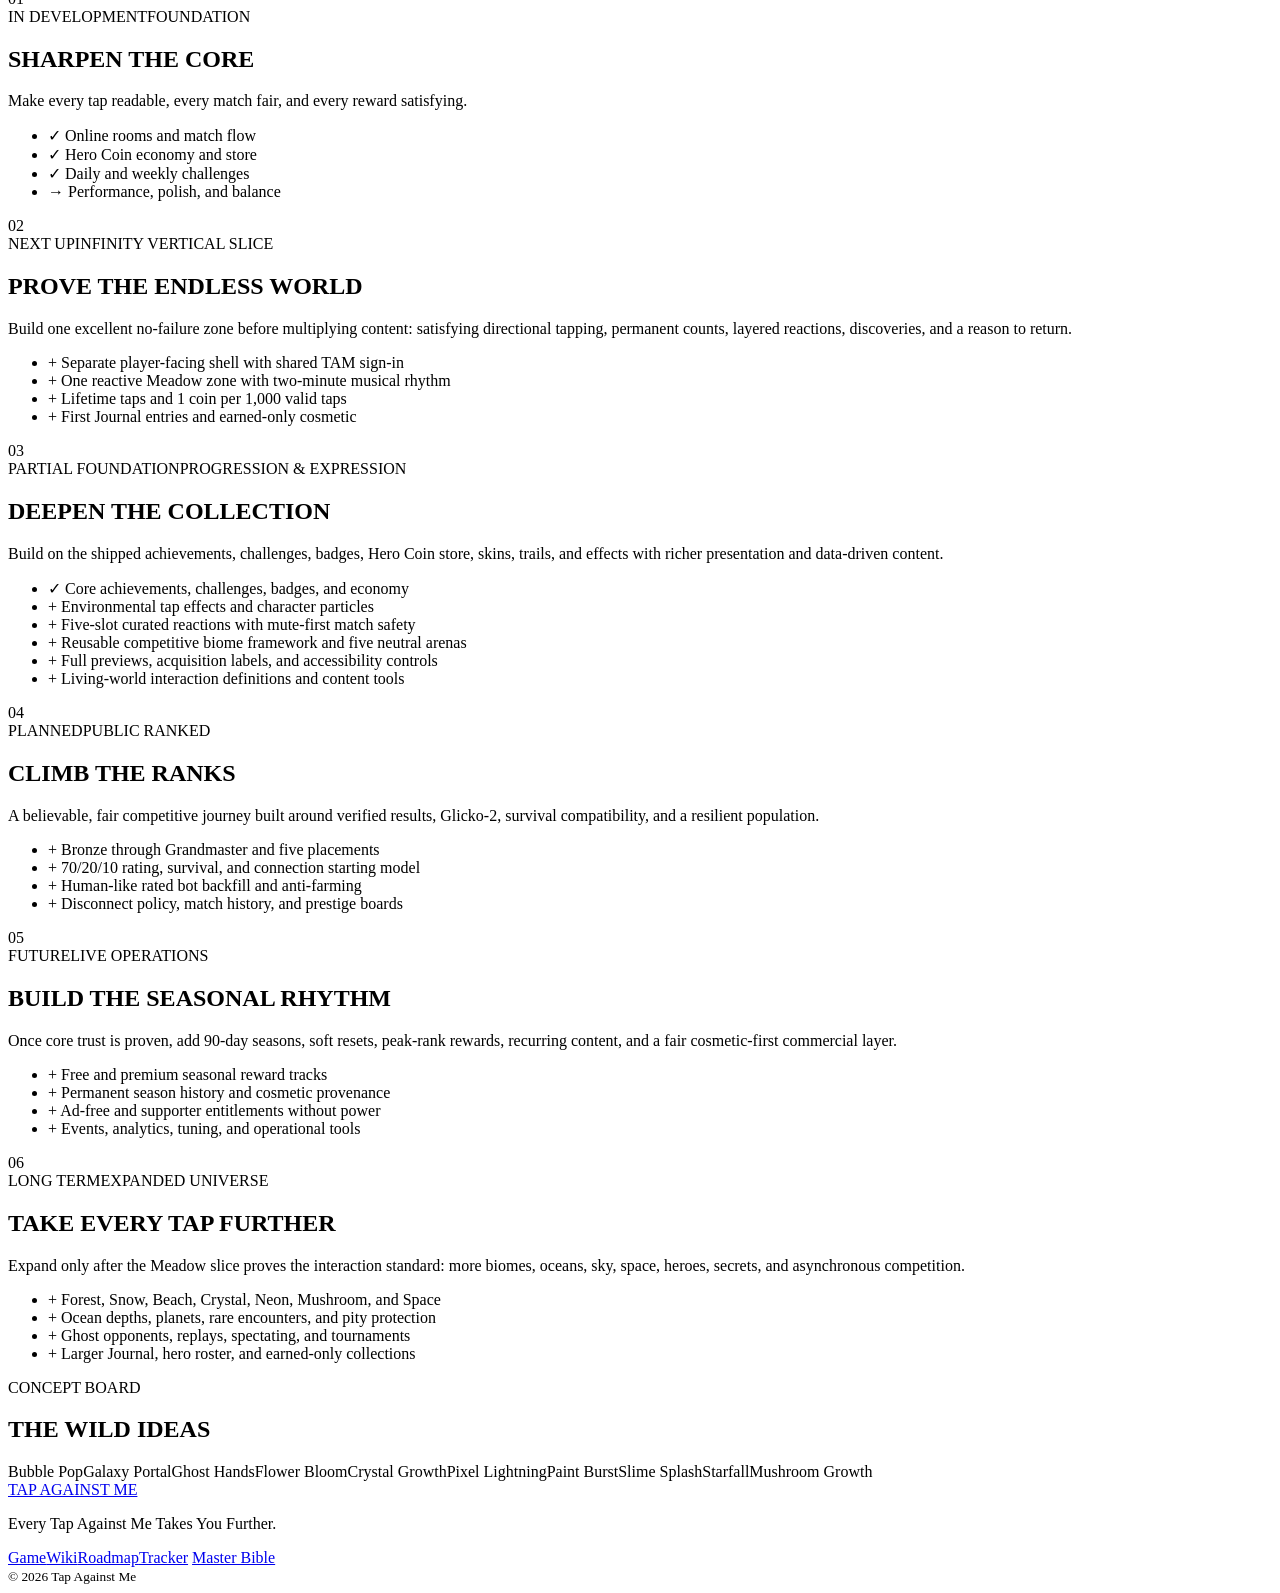
==== commit 47debf7e: "Add Competitive Biome Expansion feature Bible" ====
--- a/index.html
+++ b/index.html
@@ -114,8 +114,8 @@
       <div class="wiki-layout">
         <aside class="wiki-sidebar">
           <p class="sidebar-label">Browse the archive</p>
-          <button class="wiki-filter active" data-filter="all">All entries <span>28</span></button>
-          <button class="wiki-filter" data-filter="competitive">Competitive <span>8</span></button>
+          <button class="wiki-filter active" data-filter="all">All entries <span>29</span></button>
+          <button class="wiki-filter" data-filter="competitive">Competitive <span>9</span></button>
           <button class="wiki-filter" data-filter="infinity">Infinity Taps <span>6</span></button>
           <button class="wiki-filter" data-filter="characters">Characters <span>3</span></button>
           <button class="wiki-filter" data-filter="items">Pickups <span>3</span></button>
@@ -125,12 +125,13 @@
         </aside>
         <section class="wiki-content">
           <label class="search-box"><span>⌕</span><input id="wiki-search" type="search" placeholder="Search the wiki..." autocomplete="off"></label>
-          <div class="wiki-heading"><div><p class="section-kicker">PLAYER WIKI</p><h2>FIELD GUIDE</h2></div><p id="result-count">28 entries</p></div>
+          <div class="wiki-heading"><div><p class="section-kicker">PLAYER WIKI</p><h2>FIELD GUIDE</h2></div><p id="result-count">29 entries</p></div>
           <div class="wiki-grid" id="wiki-grid">
             <article data-category="competitive"><span class="entry-type">FLIGHT</span><h3>Flight & tapping</h3><p>Tap to add upward force. Position, velocity, and rising gravity turn one input into a test of timing and recovery.</p><a href="wiki/flight-and-tapping.html">READ ENTRY <span>→</span></a></article>
             <article data-category="competitive"><span class="entry-type">PHYSICS</span><h3>Gravity</h3><p>The longer a round lasts, the less forgiving the sky becomes. Controlled taps beat panic—until they do not.</p><a href="wiki/gravity.html">READ ENTRY <span>→</span></a></article>
             <article data-category="competitive"><span class="entry-type">ONLINE</span><h3>Online matches</h3><p>Public and private rooms share authoritative rules. The last player still airborne wins the primary survival format.</p><a href="wiki/online-matches.html">READ ENTRY <span>→</span></a></article>
             <article data-category="competitive"><span class="entry-type">PRESENTATION</span><h3>Day, night & gravity</h3><p>An exact 120-second sky cycle stays independent from gravity while visibility, synchronization, and comfort remain protected.</p><a href="wiki/day-night-cycle.html">READ ENTRY <span>→</span></a></article>
+            <article data-category="competitive"><span class="entry-type">ARENAS</span><h3>Competitive biomes</h3><p>Five readable arenas share one fair geometry while desert wind, alpine snow, wheat gusts, ocean dolphins, and mushroom gremlins give each world its own motion language.</p><a href="wiki/competitive-biomes.html">READ ENTRY <span>→</span></a></article>
             <article data-category="competitive"><span class="entry-type">RANKED</span><h3>Competitive ranks</h3><p>Glicko-2, survival compatibility, five placements, 90-day seasons, and cosmetic peak-rank rewards define the planned ladder.</p><a href="wiki/competitive-ranks.html">READ ENTRY <span>→</span></a></article>
             <article data-category="competitive"><span class="entry-type">RULE SETS</span><h3>Match formats</h3><p>Survival leads; Most Taps, First to Zero, Dual Victory, tournaments, and free-for-all remain carefully gated concepts.</p><a href="wiki/match-formats.html">READ ENTRY <span>→</span></a></article>
             <article data-category="competitive"><span class="entry-type">POPULATION</span><h3>Bots & ghosts</h3><p>Disclosed, imperfect rated bots support queues; verified ghosts replay a human run without pretending to be live.</p><a href="wiki/bots-and-ghosts.html">READ ENTRY <span>→</span></a></article>
@@ -164,7 +165,7 @@
     <section class="page" id="roadmap" data-page>
       <div class="sub-hero roadmap-hero"><p class="eyebrow"><span></span> Development flight plan / Master Bible v2.0</p><h1>WHAT'S<br><em>NEXT</em></h1><p>The reconciled sequence from today’s working foundation through Infinity Taps, public ranked play, deeper expression, live operations, and the expanded TAM universe.</p></div>
       <section class="roadmap-section">
-        <div class="roadmap-note"><span class="pulse-dot"></span><p><strong>Current ledger snapshot</strong><br>75 feature records: 3 implemented, 24 with a partial foundation, 41 planned, and 7 under review. Open any record in the <a href="reference.html">feature tracker</a> for exact evidence, phases, and its next gate. Dates remain intentionally flexible.</p></div>
+        <div class="roadmap-note"><span class="pulse-dot"></span><p><strong>Current ledger snapshot</strong><br>76 feature records: 3 implemented, 24 with a partial foundation, 42 planned, and 7 under review. Open any record in the <a href="reference.html">feature tracker</a> for exact evidence, phases, and its next gate. Dates remain intentionally flexible.</p></div>
         <div class="timeline">
           <article class="road-phase current">
             <div class="phase-rail"><span>01</span></div><div class="phase-body"><div class="phase-meta"><span class="status live">IN DEVELOPMENT</span><span>FOUNDATION</span></div><h2>SHARPEN THE CORE</h2><p>Make every tap readable, every match fair, and every reward satisfying.</p><ul><li><span>✓</span> Online rooms and match flow</li><li><span>✓</span> Hero Coin economy and store</li><li><span>✓</span> Daily and weekly challenges</li><li><span>→</span> Performance, polish, and balance</li></ul></div>
@@ -173,7 +174,7 @@
             <div class="phase-rail"><span>02</span></div><div class="phase-body"><div class="phase-meta"><span class="status next">NEXT UP</span><span>INFINITY VERTICAL SLICE</span></div><h2>PROVE THE ENDLESS WORLD</h2><p>Build one excellent no-failure zone before multiplying content: satisfying directional tapping, permanent counts, layered reactions, discoveries, and a reason to return.</p><ul><li><span>+</span> Separate player-facing shell with shared TAM sign-in</li><li><span>+</span> One reactive Meadow zone with two-minute musical rhythm</li><li><span>+</span> Lifetime taps and 1 coin per 1,000 valid taps</li><li><span>+</span> First Journal entries and earned-only cosmetic</li></ul></div>
           </article>
           <article class="road-phase">
-            <div class="phase-rail"><span>03</span></div><div class="phase-body"><div class="phase-meta"><span class="status planned">PARTIAL FOUNDATION</span><span>PROGRESSION & EXPRESSION</span></div><h2>DEEPEN THE COLLECTION</h2><p>Build on the shipped achievements, challenges, badges, Hero Coin store, skins, trails, and effects with richer presentation and data-driven content.</p><ul><li><span>✓</span> Core achievements, challenges, badges, and economy</li><li><span>+</span> Environmental tap effects and character particles</li><li><span>+</span> Five-slot curated reactions with mute-first match safety</li><li><span>+</span> Full previews, acquisition labels, and accessibility controls</li><li><span>+</span> Living-world interaction definitions and content tools</li></ul></div>
+            <div class="phase-rail"><span>03</span></div><div class="phase-body"><div class="phase-meta"><span class="status planned">PARTIAL FOUNDATION</span><span>PROGRESSION & EXPRESSION</span></div><h2>DEEPEN THE COLLECTION</h2><p>Build on the shipped achievements, challenges, badges, Hero Coin store, skins, trails, and effects with richer presentation and data-driven content.</p><ul><li><span>✓</span> Core achievements, challenges, badges, and economy</li><li><span>+</span> Environmental tap effects and character particles</li><li><span>+</span> Five-slot curated reactions with mute-first match safety</li><li><span>+</span> Reusable competitive biome framework and five neutral arenas</li><li><span>+</span> Full previews, acquisition labels, and accessibility controls</li><li><span>+</span> Living-world interaction definitions and content tools</li></ul></div>
           </article>
           <article class="road-phase future">
             <div class="phase-rail"><span>04</span></div><div class="phase-body"><div class="phase-meta"><span class="status future-tag">PLANNED</span><span>PUBLIC RANKED</span></div><h2>CLIMB THE RANKS</h2><p>A believable, fair competitive journey built around verified results, Glicko-2, survival compatibility, and a resilient population.</p><ul><li><span>+</span> Bronze through Grandmaster and five placements</li><li><span>+</span> 70/20/10 rating, survival, and connection starting model</li><li><span>+</span> Human-like rated bot backfill and anti-farming</li><li><span>+</span> Disconnect policy, match history, and prestige boards</li></ul></div>
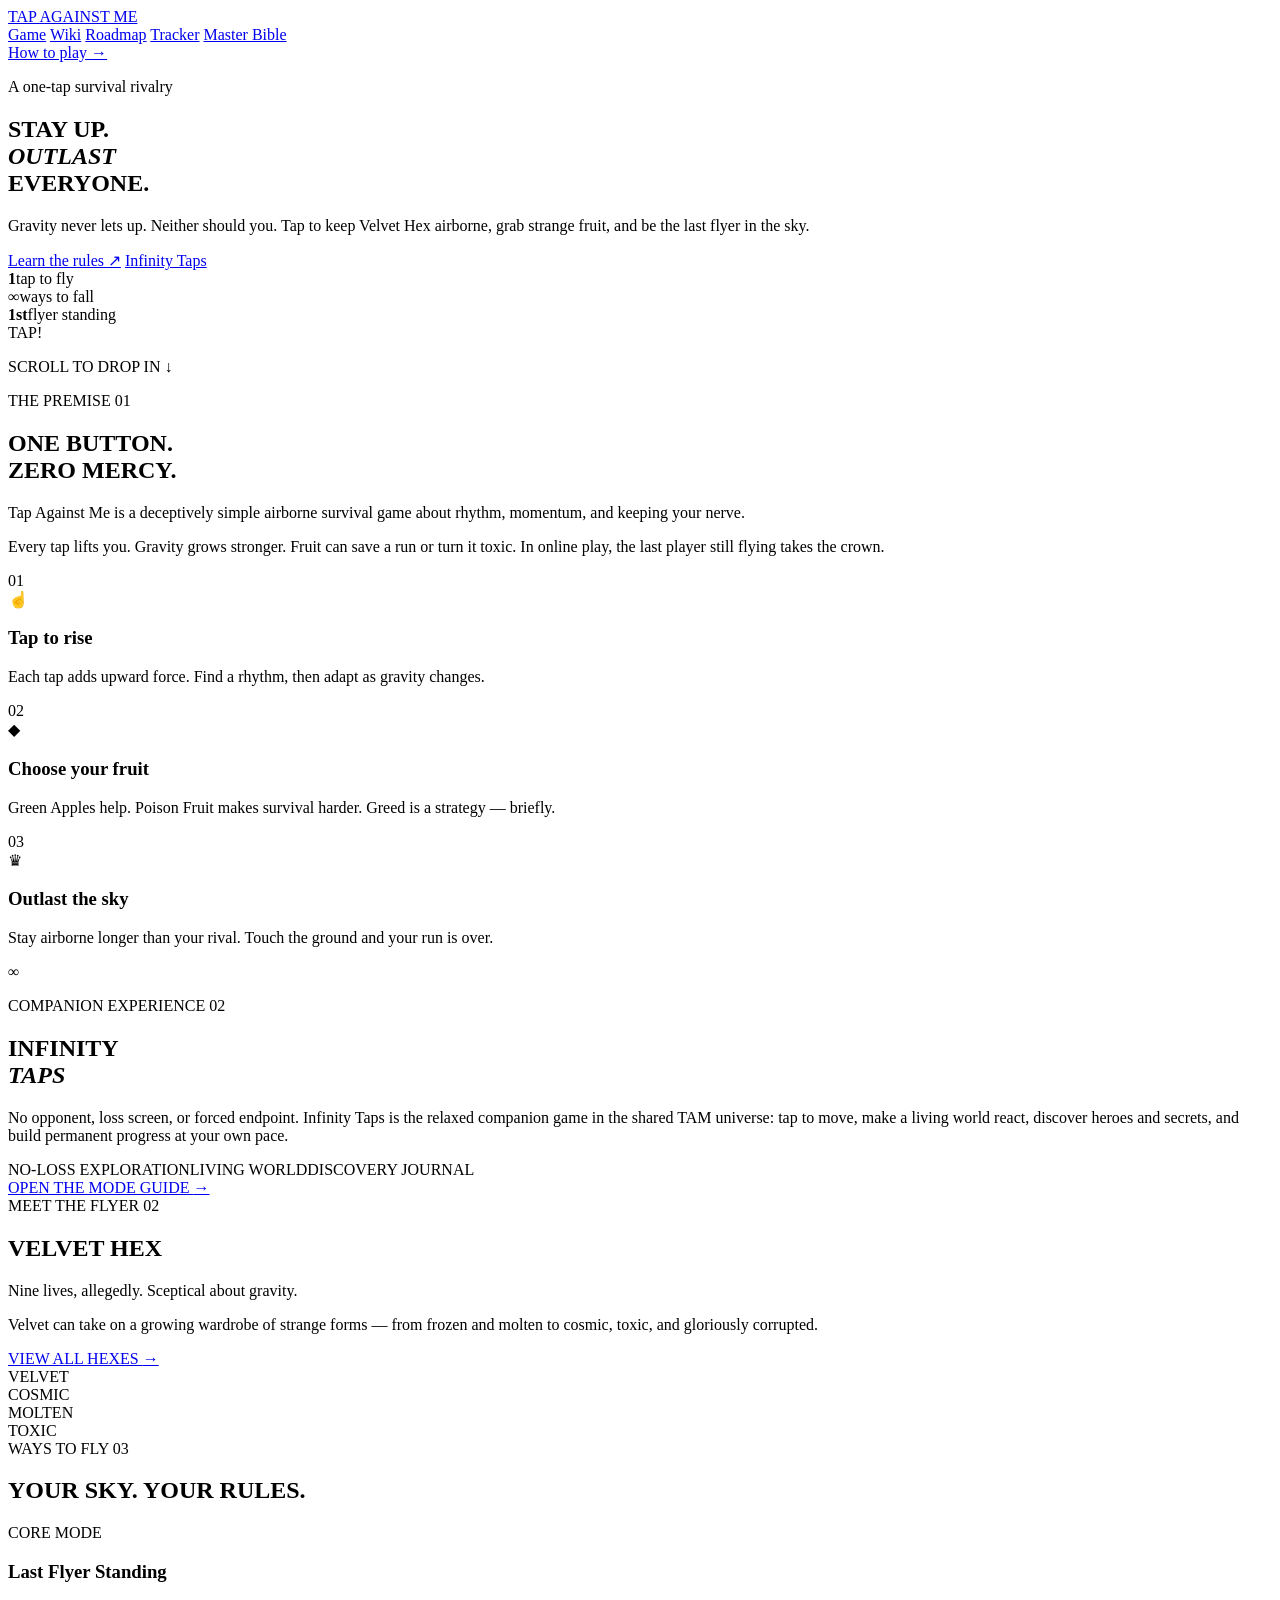
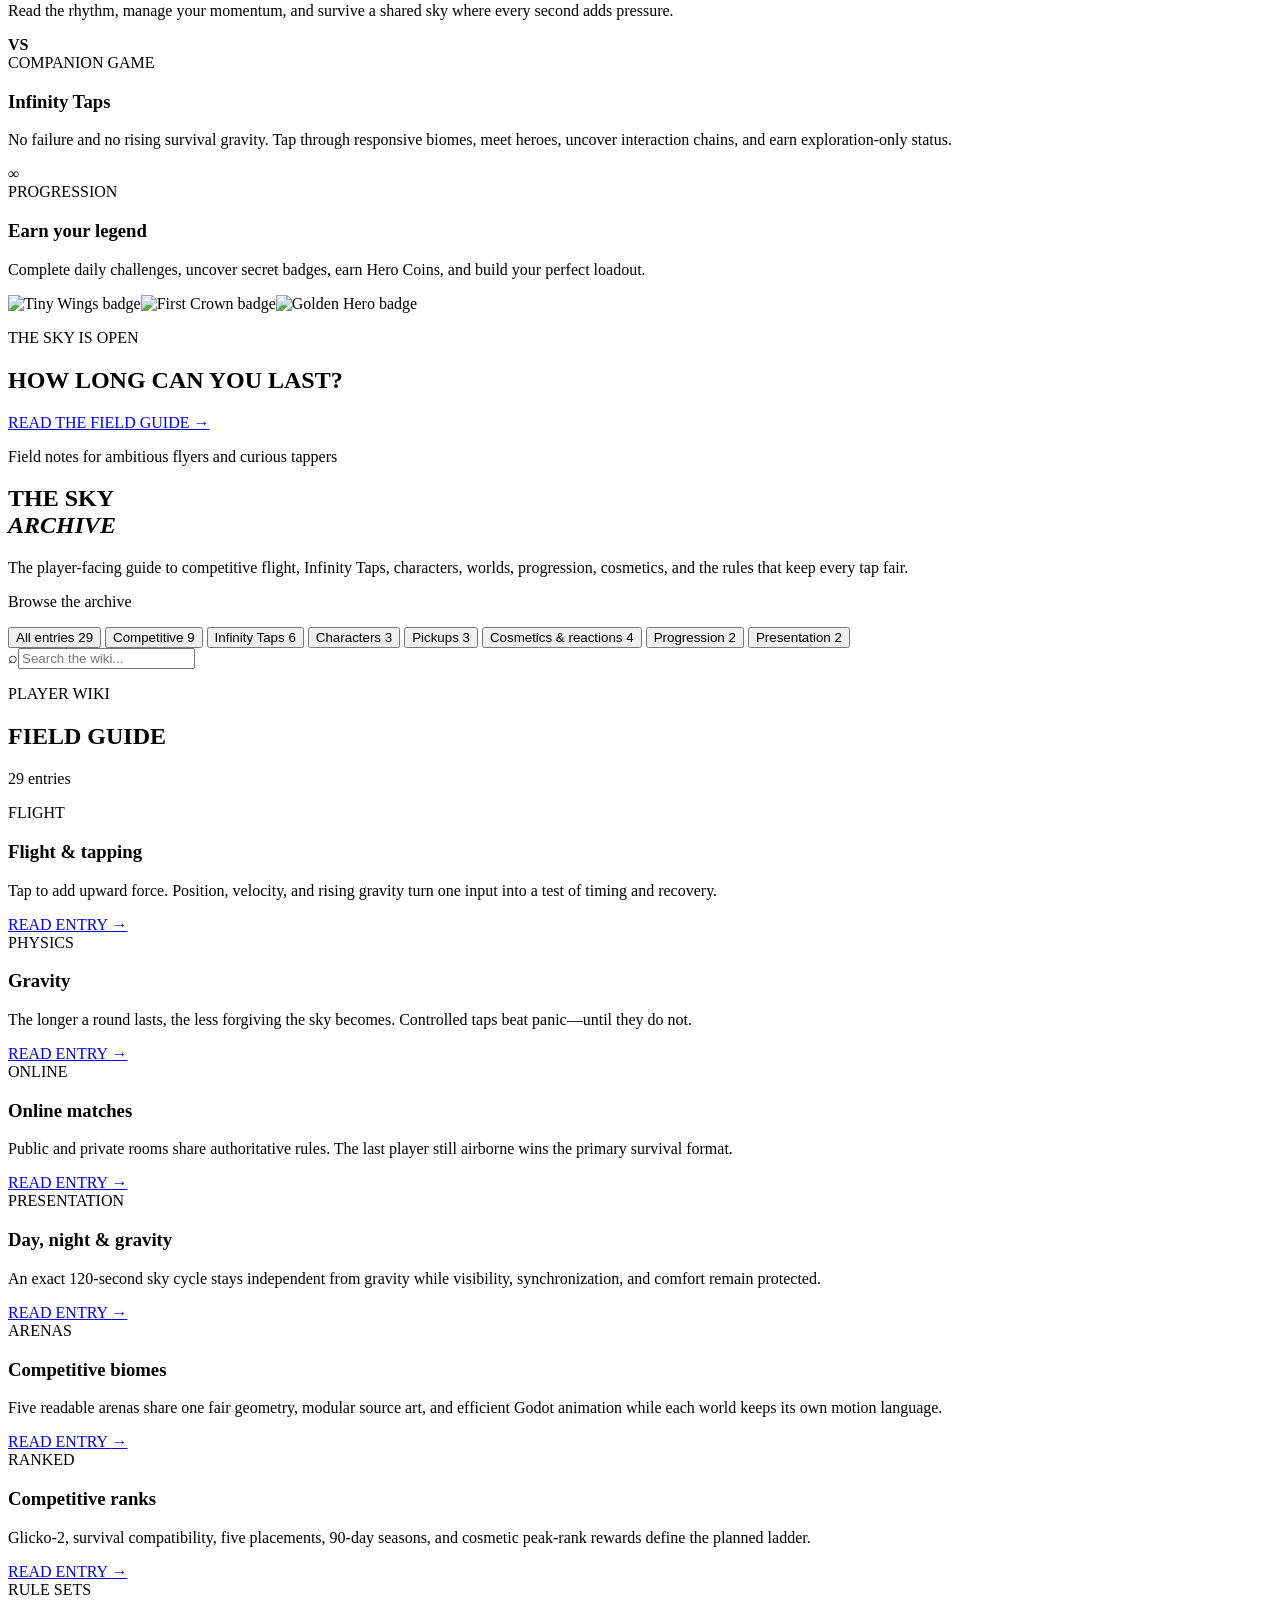
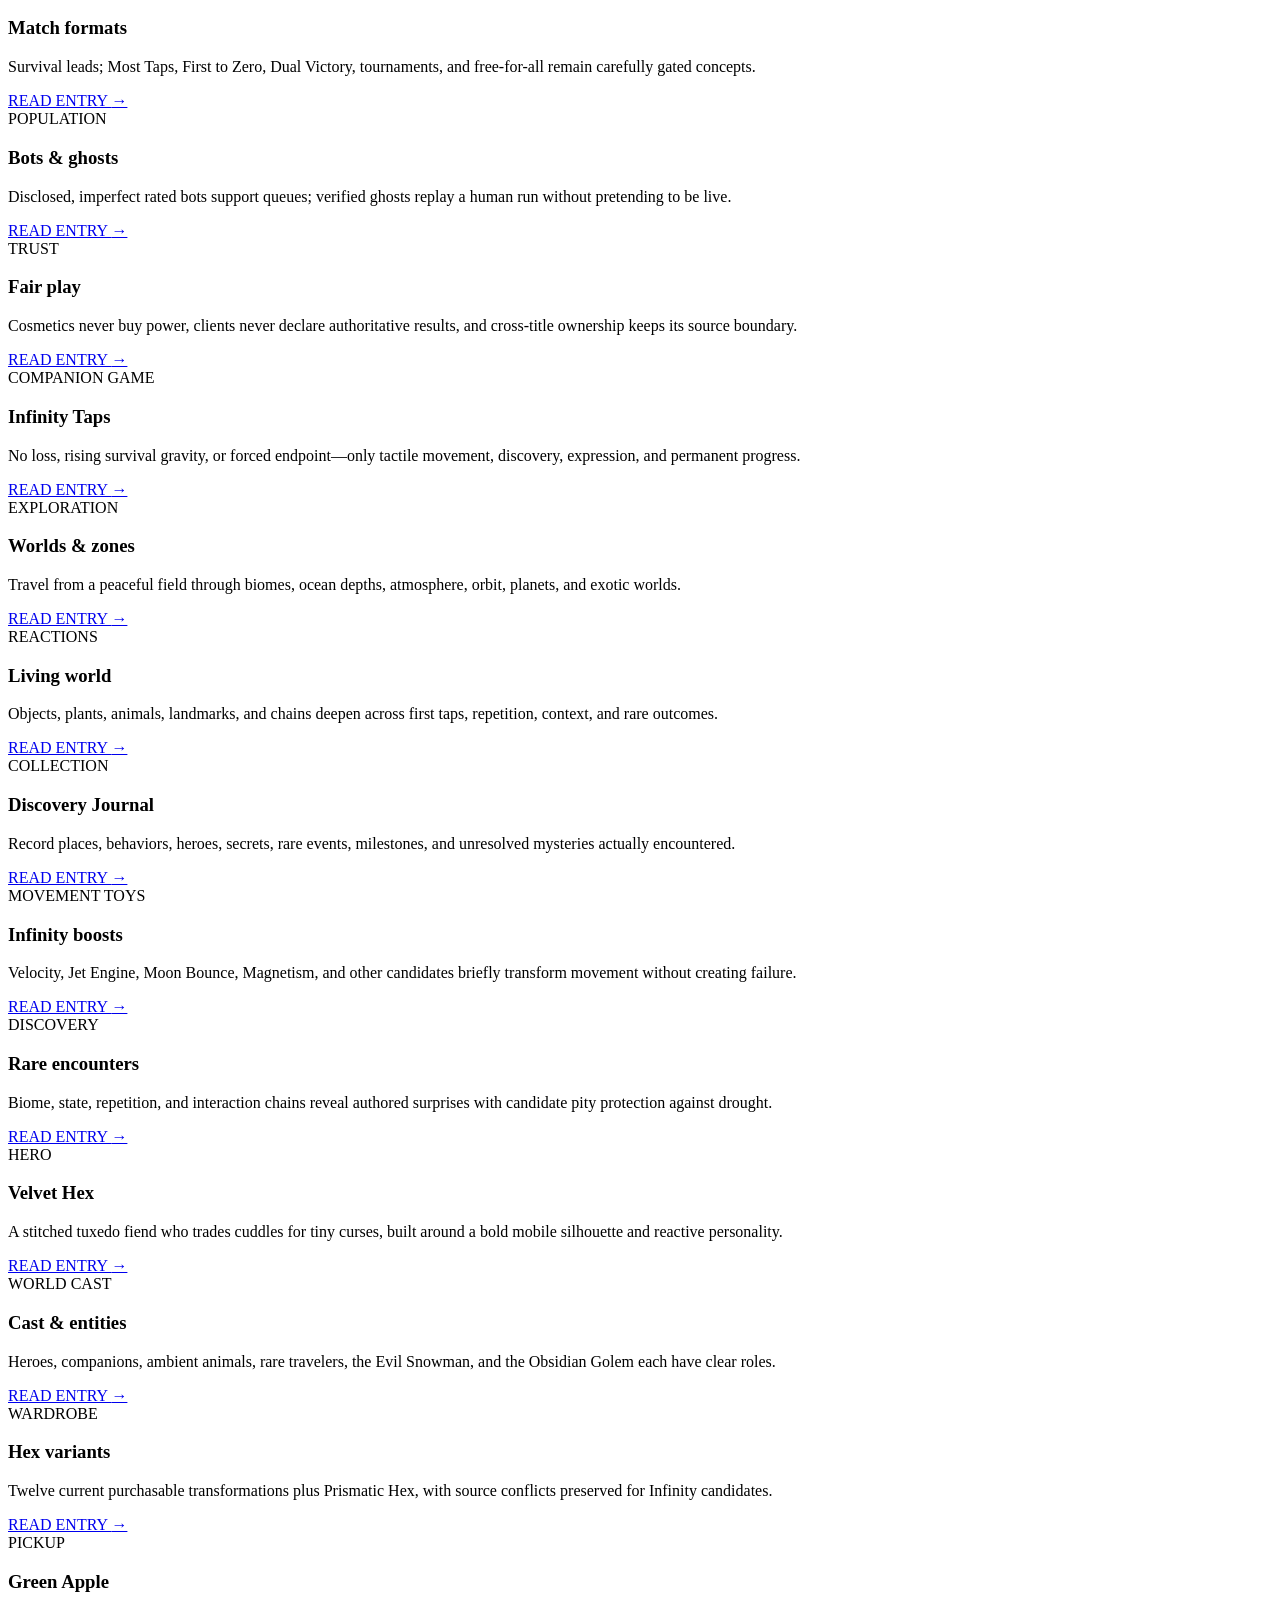
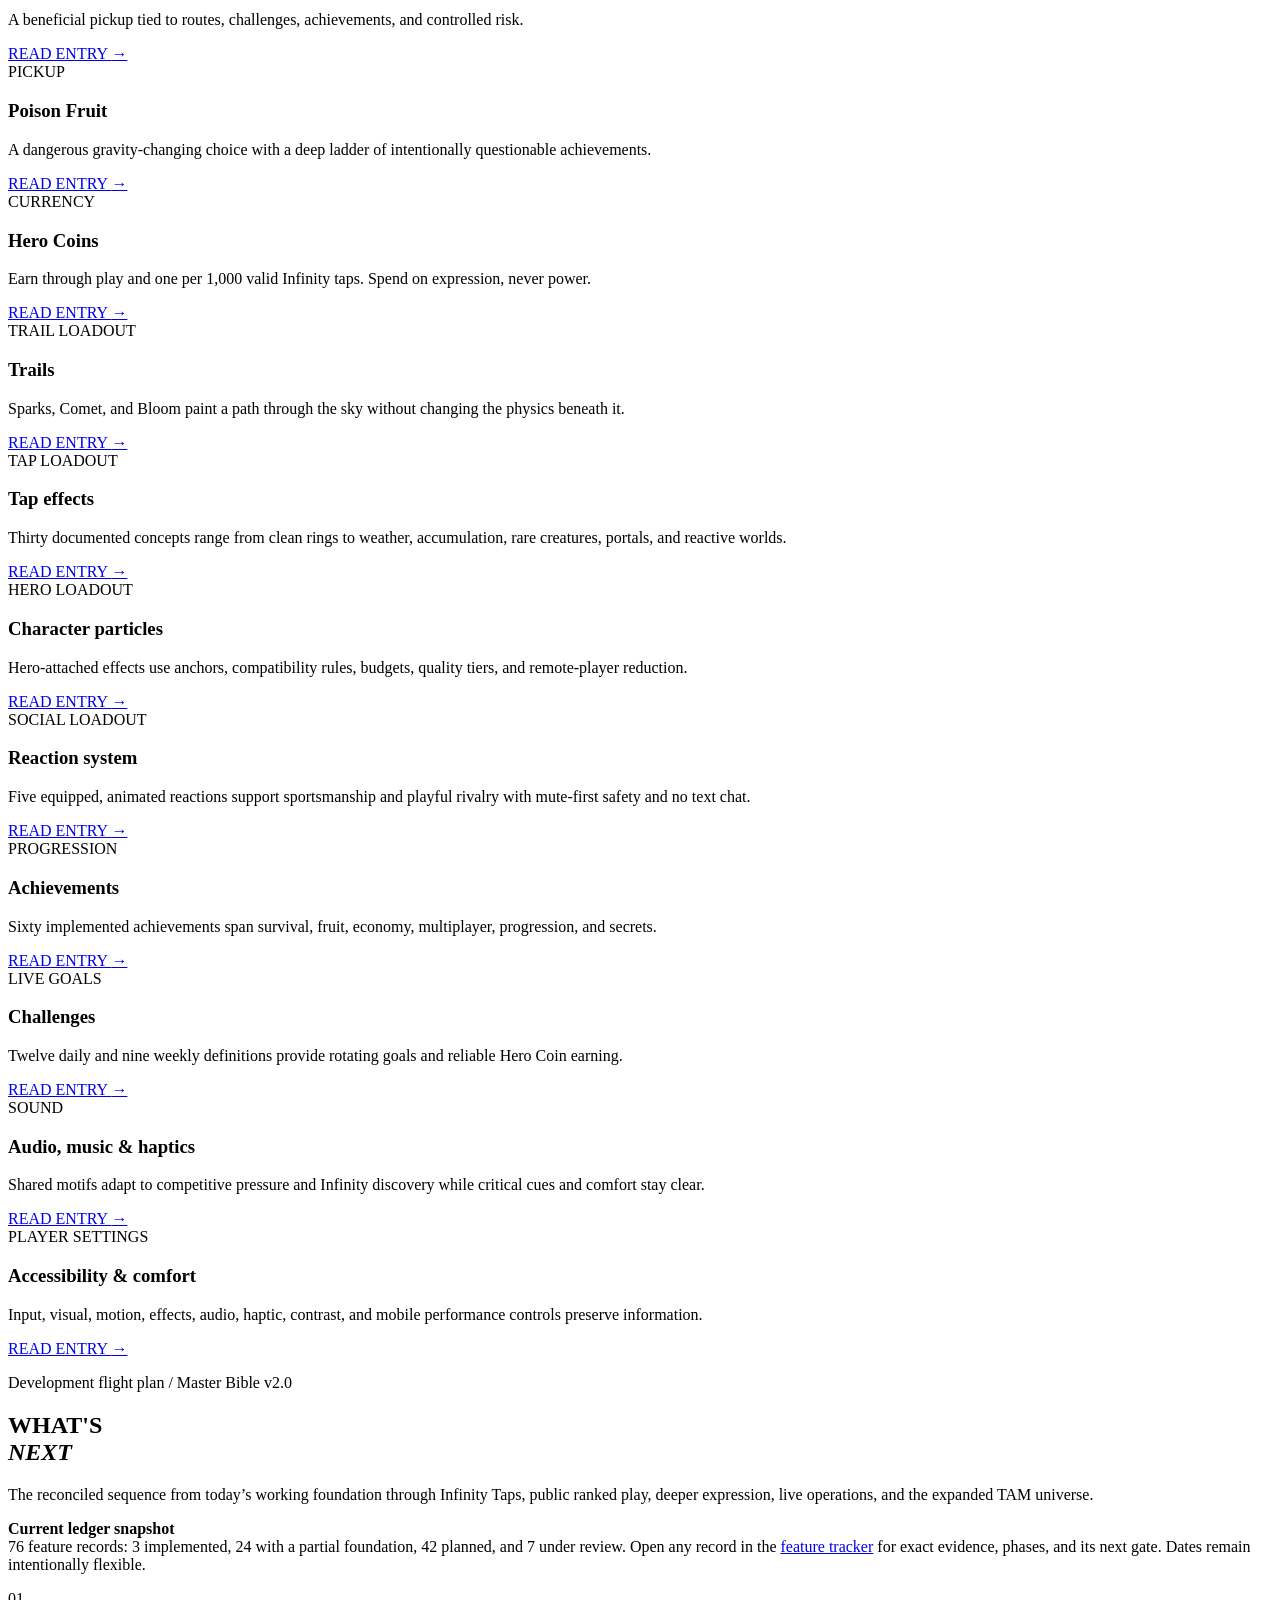
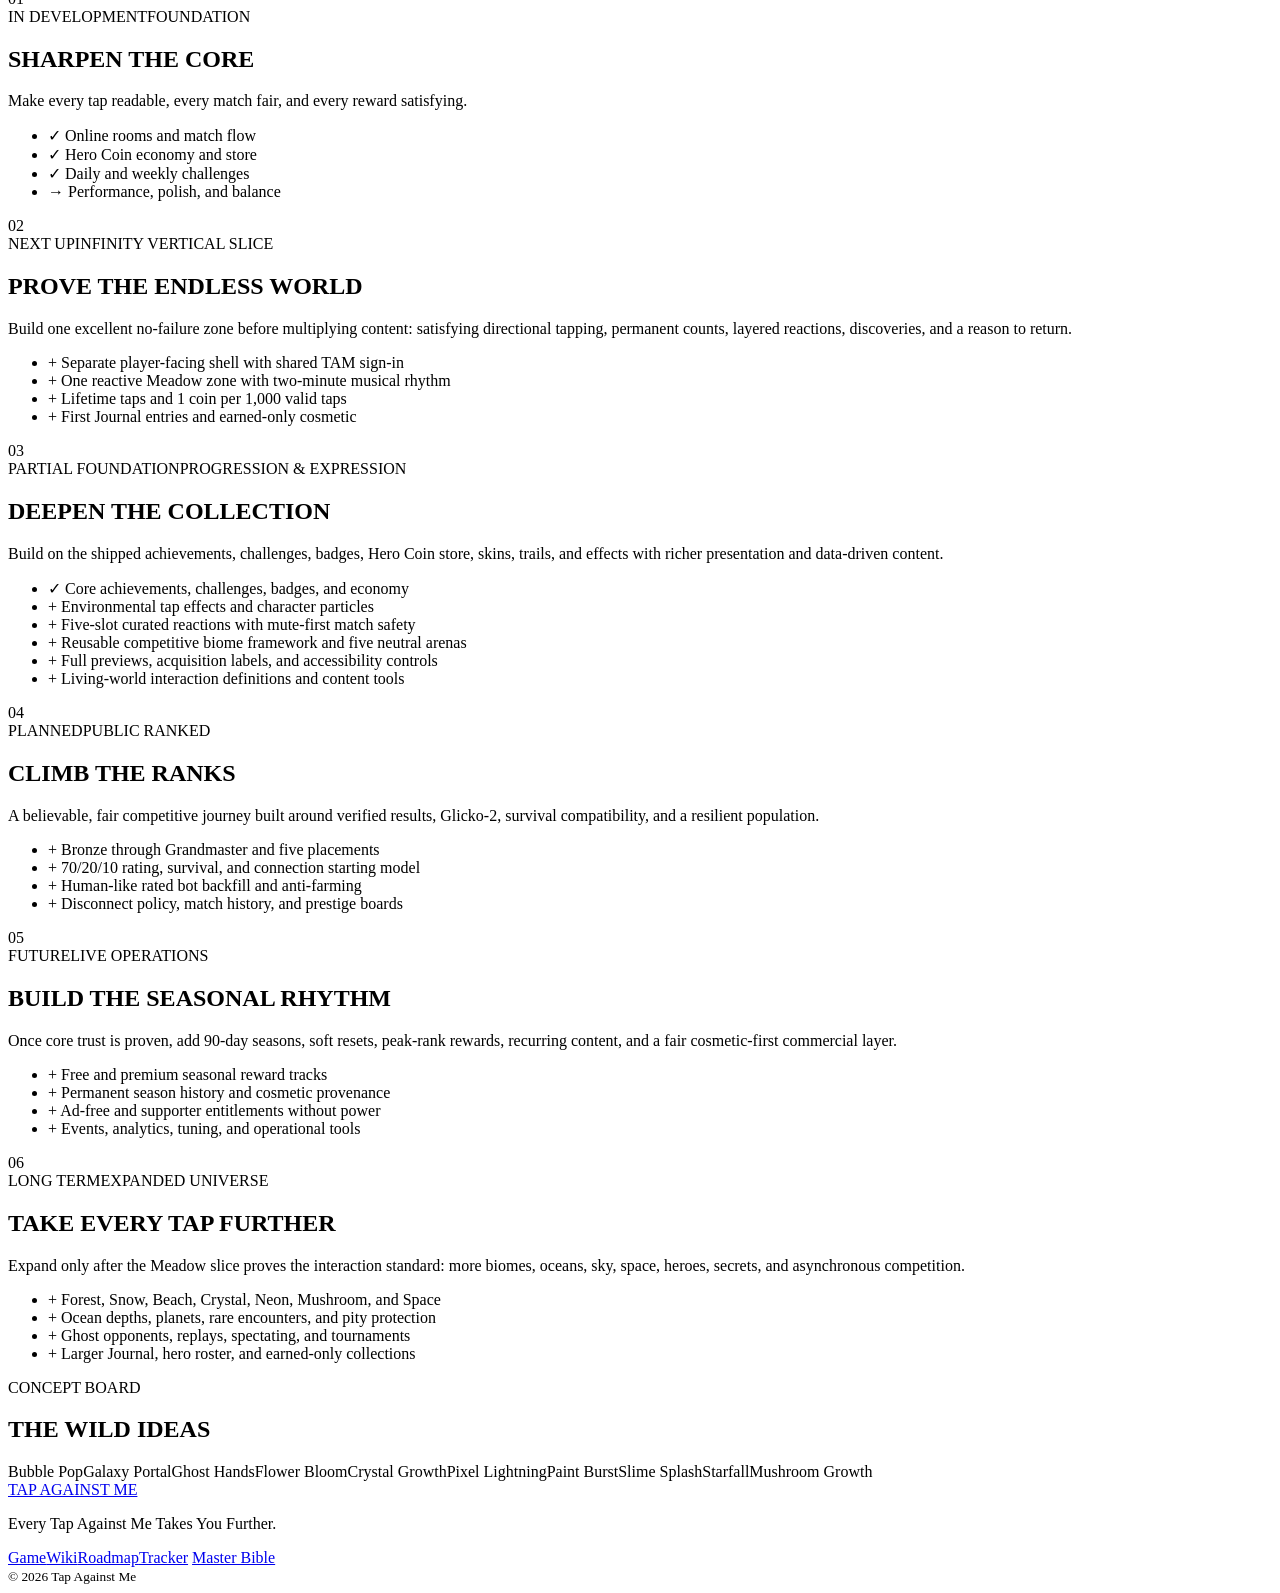
==== commit 26812aaf: "Add biome art and animation production standard" ====
--- a/index.html
+++ b/index.html
@@ -131,7 +131,7 @@
             <article data-category="competitive"><span class="entry-type">PHYSICS</span><h3>Gravity</h3><p>The longer a round lasts, the less forgiving the sky becomes. Controlled taps beat panic—until they do not.</p><a href="wiki/gravity.html">READ ENTRY <span>→</span></a></article>
             <article data-category="competitive"><span class="entry-type">ONLINE</span><h3>Online matches</h3><p>Public and private rooms share authoritative rules. The last player still airborne wins the primary survival format.</p><a href="wiki/online-matches.html">READ ENTRY <span>→</span></a></article>
             <article data-category="competitive"><span class="entry-type">PRESENTATION</span><h3>Day, night & gravity</h3><p>An exact 120-second sky cycle stays independent from gravity while visibility, synchronization, and comfort remain protected.</p><a href="wiki/day-night-cycle.html">READ ENTRY <span>→</span></a></article>
-            <article data-category="competitive"><span class="entry-type">ARENAS</span><h3>Competitive biomes</h3><p>Five readable arenas share one fair geometry while desert wind, alpine snow, wheat gusts, ocean dolphins, and mushroom gremlins give each world its own motion language.</p><a href="wiki/competitive-biomes.html">READ ENTRY <span>→</span></a></article>
+            <article data-category="competitive"><span class="entry-type">ARENAS</span><h3>Competitive biomes</h3><p>Five readable arenas share one fair geometry, modular source art, and efficient Godot animation while each world keeps its own motion language.</p><a href="wiki/competitive-biomes.html">READ ENTRY <span>→</span></a></article>
             <article data-category="competitive"><span class="entry-type">RANKED</span><h3>Competitive ranks</h3><p>Glicko-2, survival compatibility, five placements, 90-day seasons, and cosmetic peak-rank rewards define the planned ladder.</p><a href="wiki/competitive-ranks.html">READ ENTRY <span>→</span></a></article>
             <article data-category="competitive"><span class="entry-type">RULE SETS</span><h3>Match formats</h3><p>Survival leads; Most Taps, First to Zero, Dual Victory, tournaments, and free-for-all remain carefully gated concepts.</p><a href="wiki/match-formats.html">READ ENTRY <span>→</span></a></article>
             <article data-category="competitive"><span class="entry-type">POPULATION</span><h3>Bots & ghosts</h3><p>Disclosed, imperfect rated bots support queues; verified ghosts replay a human run without pretending to be live.</p><a href="wiki/bots-and-ghosts.html">READ ENTRY <span>→</span></a></article>
